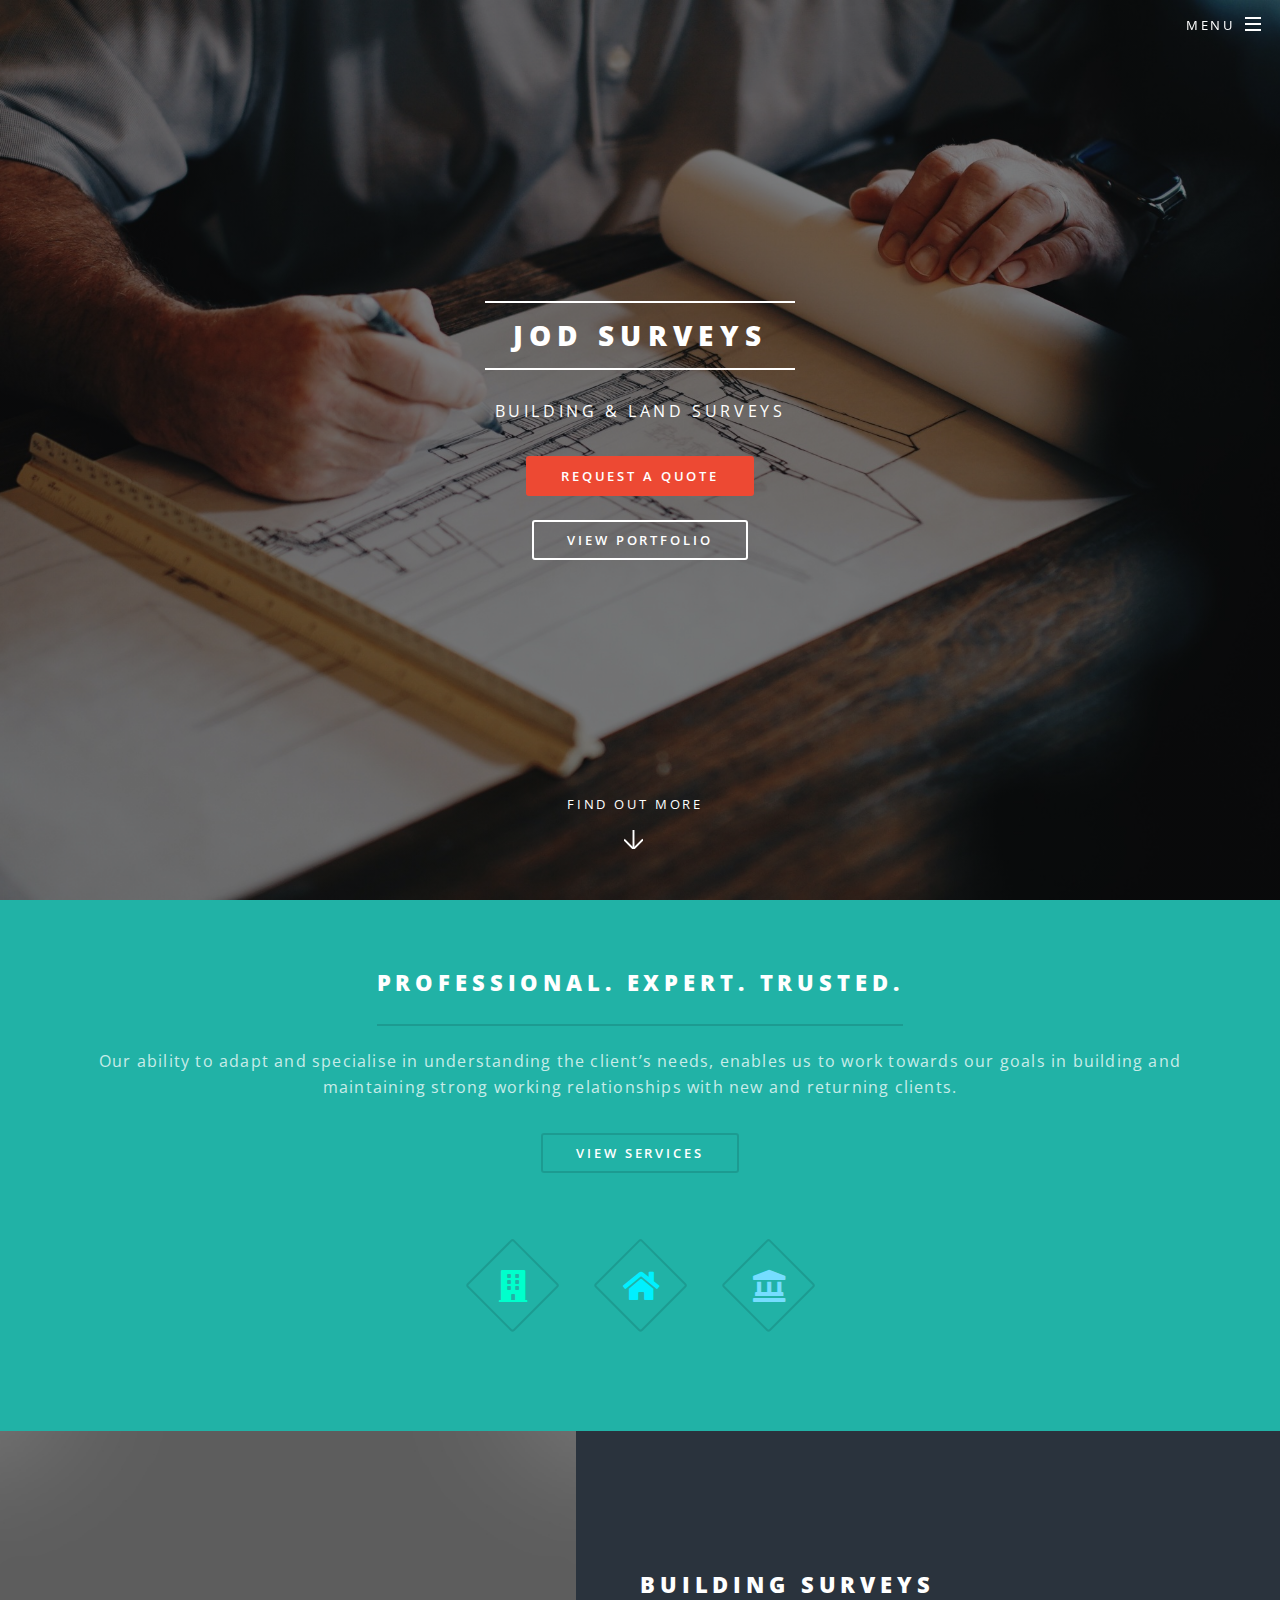
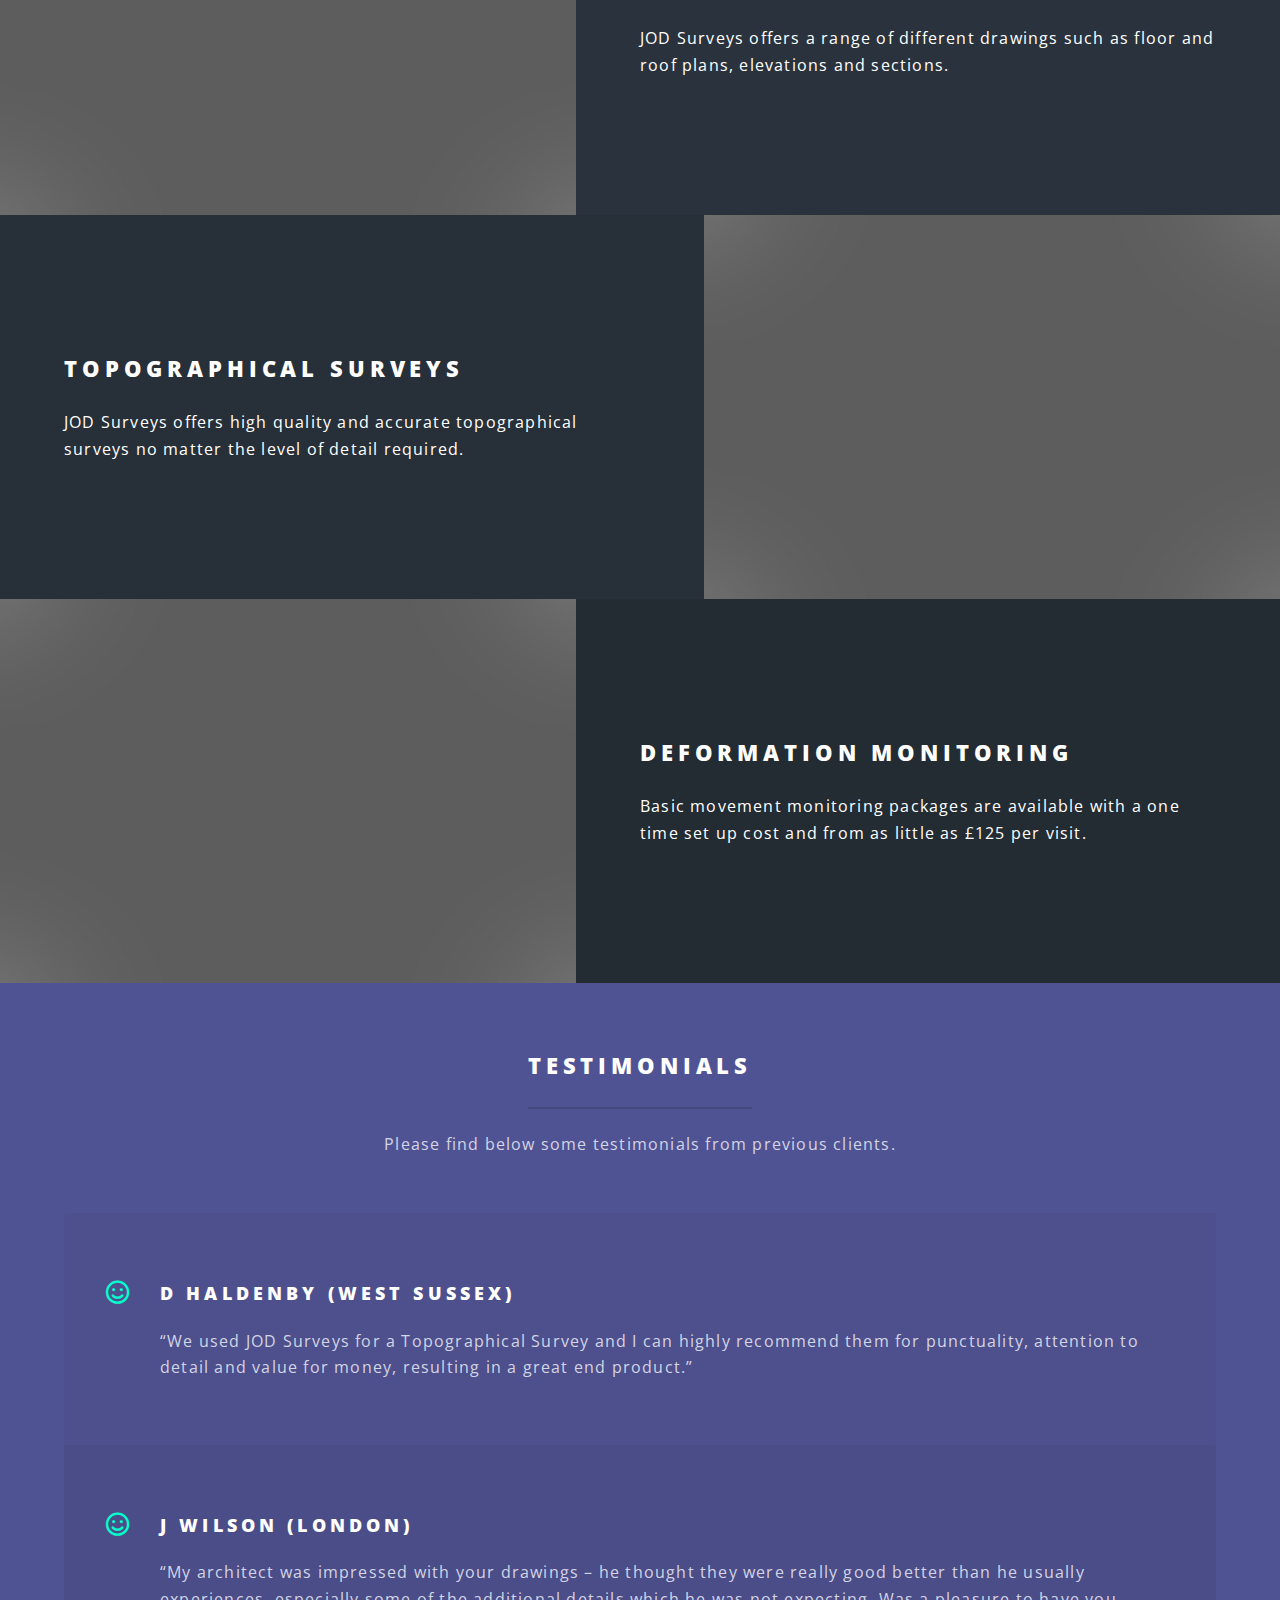
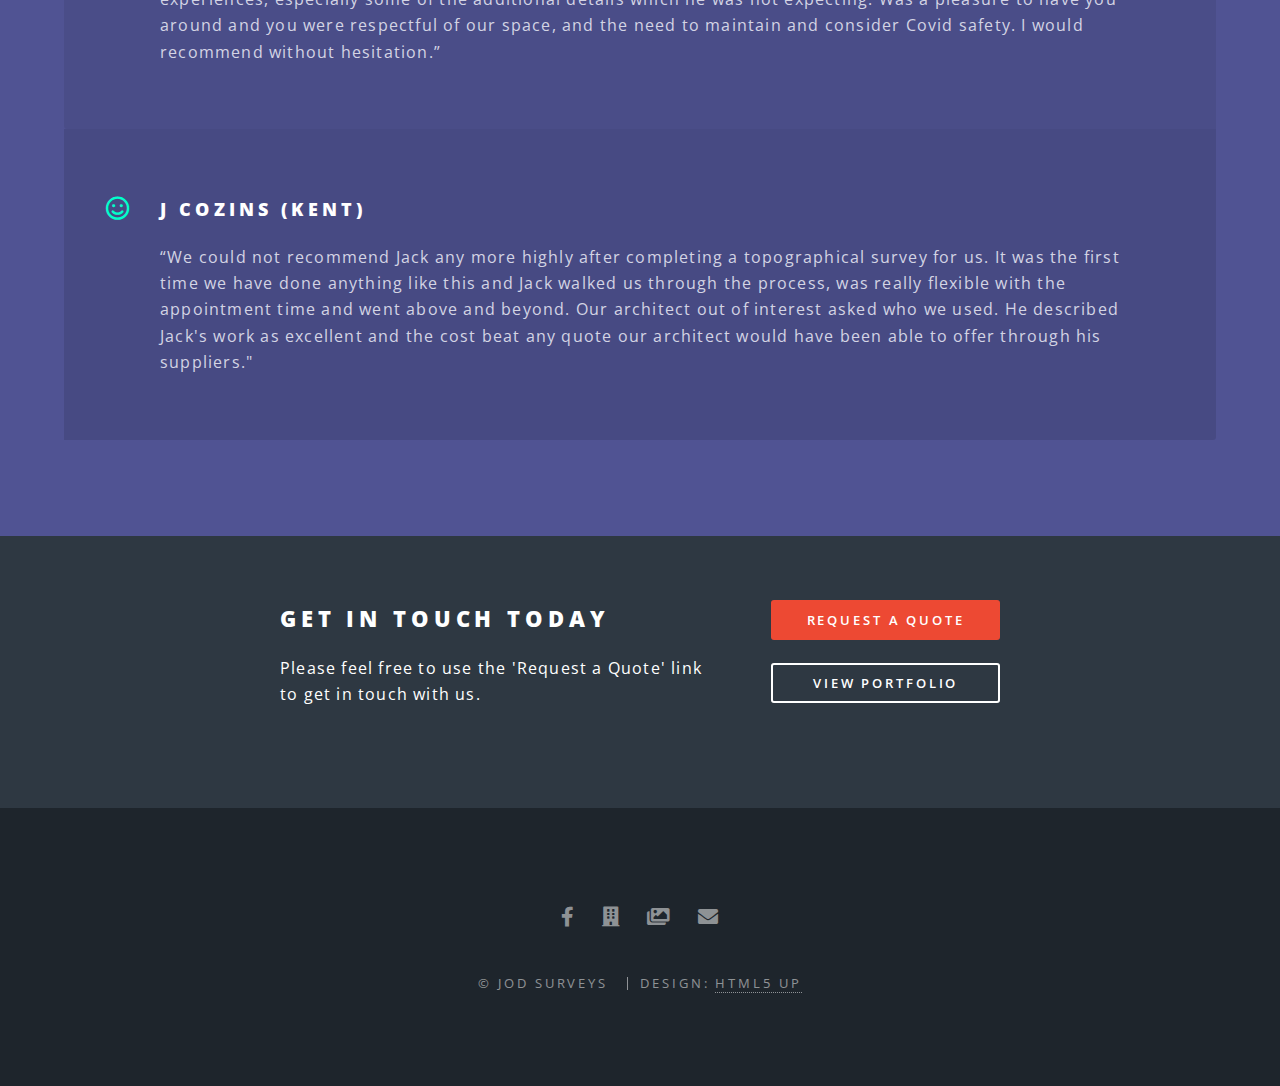
==== index.html @ 9415438f "Initial template changes." ====
<!DOCTYPE html>
<!--
	Spectral by HTML5 UP
	html5up.net | @ajlkn
	Free for personal and commercial use under the CCA 3.0 license (html5up.net/license)
-->
<html>
  <head>
    <title>JOD Surveys - Building &amp; Land Surveys</title>
    <meta charset="utf-8" />
    <meta
      name="viewport"
      content="width=device-width, initial-scale=1, user-scalable=no"
    />
    <link rel="stylesheet" href="assets/css/main.css" />
    <link rel="apple-touch-icon" sizes="180x180" href="apple-touch-icon.png" />
    <link rel="icon" type="image/png" sizes="32x32" href="favicon-32x32.png" />
    <link rel="icon" type="image/png" sizes="16x16" href="favicon-16x16.png" />
    <link rel="icon" type="image/x-icon" href="favicon.ico" />
    <link rel="manifest" href="site.webmanifest" />
    <noscript
      ><link rel="stylesheet" href="assets/css/noscript.css"
    /></noscript>
  </head>
  <body class="landing is-preload">
    <!-- Page Wrapper -->
    <div id="page-wrapper">
      <!-- Header -->
      <header id="header" class="alt">
        <h1><a href="./">JOD Surveys</a></h1>
        <nav id="nav">
          <ul>
            <li class="special">
              <a href="#menu" class="menuToggle"><span>Menu</span></a>
              <div id="menu">
                <ul>
                  <li><a href="./">Home</a></li>
                  <li><a href="services.html">Services</a></li>
                  <li><a href="portfolio.html">Portfolio</a></li>
                  <li><a href="contact.html">Request a Quote</a></li>
                </ul>
              </div>
            </li>
          </ul>
        </nav>
      </header>

      <!-- Banner -->
      <section id="banner">
        <div class="inner">
          <h2>JOD Surveys</h2>
          <p>Building &amp; Land Surveys</p>
          <ul class="actions stacked">
            <li>
              <a href="contact.html" class="button primary">Request a Quote</a>
            </li>
            <li>
              <a href="portfolio.html" class="button">View Portfolio</a>
            </li>
          </ul>
        </div>
        <a href="#one" class="more scrolly">Find Out More</a>
      </section>

      <!-- One -->
      <section id="one" class="wrapper style1 special">
        <div class="inner">
          <header class="major">
            <h2>Professional. Expert. Trusted.</h2>
            <p>
              Our ability to adapt and specialise in understanding the client’s
              needs, enables us to work towards our goals in building and
              maintaining strong working relationships with new and returning
              clients.
            </p>
            <ul class="actions special">
              <li>
                <a href="services.html" class="button fit">View Services</a>
              </li>
            </ul>
          </header>
          <ul class="icons major">
            <li>
              <span class="icon solid fa-building major style1"
                ><span class="label"></span
              ></span>
            </li>
            <li>
              <span class="icon solid fa-home major style2"
                ><span class="label"></span
              ></span>
            </li>
            <li>
              <span class="icon solid fa-landmark major style3"
                ><span class="label"></span
              ></span>
            </li>
          </ul>
        </div>
      </section>

      <!-- Two -->
      <section id="two" class="wrapper alt style2">
        <section class="spotlight">
          <div class="image">
            <img src="images/building.jpg" alt="Building Surveys" />
          </div>
          <div class="content">
            <h2>Building Surveys</h2>
            <p>
              JOD Surveys offers a range of different drawings such as floor and
              roof plans, elevations and sections.
            </p>
          </div>
        </section>
        <section class="spotlight">
          <div class="image">
            <img src="images/topographical.jpg" alt="Topographical Surveys" />
          </div>
          <div class="content">
            <h2>Topographical Surveys</h2>
            <p>
              JOD Surveys offers high quality and accurate topographical surveys
              no matter the level of detail required.
            </p>
          </div>
        </section>
        <section class="spotlight">
          <div class="image">
            <img src="images/deformation.jpg" alt="Deformation Monitoring" />
          </div>
          <div class="content">
            <h2>Deformation Monitoring</h2>
            <p>
              Basic movement monitoring packages are available with a one time
              set up cost and from as little as £125 per visit.
            </p>
          </div>
        </section>
      </section>

      <!-- Three -->
      <section id="three" class="wrapper style3 special">
        <div class="inner">
          <header class="major">
            <h2>Testimonials</h2>
            <p>Please find below some testimonials from previous clients.</p>
          </header>
          <ul class="features">
            <li class="icon fa-smile">
              <h3>D Haldenby (West Sussex)</h3>
              <p>
                “We used JOD Surveys for a Topographical Survey and I can highly
                recommend them for punctuality, attention to detail and value
                for money, resulting in a great end product.”
              </p>
            </li>
            <li class="icon fa-smile">
              <h3>J Wilson (London)</h3>
              <p>
                “My architect was impressed with your drawings – he thought they
                were really good better than he usually experiences, especially
                some of the additional details which he was not expecting. Was a
                pleasure to have you around and you were respectful of our
                space, and the need to maintain and consider Covid safety. I
                would recommend without hesitation.”
              </p>
            </li>
            <li class="icon fa-smile">
              <h3>J Cozins (Kent)</h3>
              <p>
                “We could not recommend Jack any more highly after completing a
                topographical survey for us. It was the first time we have done
                anything like this and Jack walked us through the process, was
                really flexible with the appointment time and went above and
                beyond. Our architect out of interest asked who we used. He
                described Jack's work as excellent and the cost beat any quote
                our architect would have been able to offer through his
                suppliers."
              </p>
            </li>
          </ul>
        </div>
      </section>

      <!-- CTA -->
      <section id="cta" class="wrapper style4">
        <div class="inner">
          <header>
            <h2>Get in Touch Today</h2>
            <p>
              Please feel free to use the 'Request a Quote' link to get in touch
              with us.
            </p>
          </header>
          <ul class="actions stacked">
            <li>
              <a href="contact.html" class="button fit primary"
                >Request a Quote</a
              >
            </li>
            <li>
              <a href="portfolio.html" class="button fit">View Portfolio</a>
            </li>
          </ul>
        </div>
      </section>

      <!-- Footer -->
      <footer id="footer">
        <ul class="icons">
          <li>
            <a
              href="https://www.facebook.com/jod.surveys.9"
              class="icon brands fa-facebook-f"
              ><span class="label">Facebook</span></a
            >
          </li>
          <li>
            <a href="services.html" class="icon solid fa-building"
              ><span class="label">Services</span></a
            >
          </li>
          <li>
            <a href="portfolio.html" class="icon solid fa-images"
              ><span class="label">Portfolio</span></a
            >
          </li>
          <li>
            <a href="contact.html" class="icon solid fa-envelope"
              ><span class="label">Contact</span></a
            >
          </li>
        </ul>
        <ul class="copyright">
          <li>&copy; JOD Surveys</li>
          <li>Design: <a href="http://html5up.net">HTML5 UP</a></li>
        </ul>
      </footer>
    </div>

    <!-- Scripts -->
    <script src="assets/js/jquery.min.js"></script>
    <script src="assets/js/jquery.scrollex.min.js"></script>
    <script src="assets/js/jquery.scrolly.min.js"></script>
    <script src="assets/js/browser.min.js"></script>
    <script src="assets/js/breakpoints.min.js"></script>
    <script src="assets/js/util.js"></script>
    <script src="assets/js/main.js"></script>
  </body>
</html>
---- assets/css/main.css ----
@import url(fontawesome-all.min.css);
@import url("https://fonts.googleapis.com/css?family=Open+Sans:400,400italic,600,600italic,800,800italic");

/*
	Spectral by HTML5 UP
	html5up.net | @ajlkn
	Free for personal and commercial use under the CCA 3.0 license (html5up.net/license)
*/

html,
body,
div,
span,
applet,
object,
iframe,
h1,
h2,
h3,
h4,
h5,
h6,
p,
blockquote,
pre,
a,
abbr,
acronym,
address,
big,
cite,
code,
del,
dfn,
em,
img,
ins,
kbd,
q,
s,
samp,
small,
strike,
strong,
sub,
sup,
tt,
var,
b,
u,
i,
center,
dl,
dt,
dd,
ol,
ul,
li,
fieldset,
form,
label,
legend,
table,
caption,
tbody,
tfoot,
thead,
tr,
th,
td,
article,
aside,
canvas,
details,
embed,
figure,
figcaption,
footer,
header,
hgroup,
menu,
nav,
output,
ruby,
section,
summary,
time,
mark,
audio,
video {
  margin: 0;
  padding: 0;
  border: 0;
  font-size: 100%;
  font: inherit;
  vertical-align: baseline;
}

article,
aside,
details,
figcaption,
figure,
footer,
header,
hgroup,
menu,
nav,
section {
  display: block;
}

body {
  line-height: 1;
}

ol,
ul {
  list-style: none;
}

blockquote,
q {
  quotes: none;
}

blockquote:before,
blockquote:after,
q:before,
q:after {
  content: "";
  content: none;
}

table {
  border-collapse: collapse;
  border-spacing: 0;
}

body {
  -webkit-text-size-adjust: none;
}

mark {
  background-color: transparent;
  color: inherit;
}

input::-moz-focus-inner {
  border: 0;
  padding: 0;
}

input,
select,
textarea {
  -moz-appearance: none;
  -webkit-appearance: none;
  -ms-appearance: none;
  appearance: none;
}

/* Basic */

@-ms-viewport {
  width: device-width;
}

html {
  box-sizing: border-box;
}

*,
*:before,
*:after {
  box-sizing: inherit;
}

body {
  background: #2e3842;
}

body.is-preload *,
body.is-preload *:before,
body.is-preload *:after {
  -moz-animation: none !important;
  -webkit-animation: none !important;
  -ms-animation: none !important;
  animation: none !important;
  -moz-transition: none !important;
  -webkit-transition: none !important;
  -ms-transition: none !important;
  transition: none !important;
}

body,
input,
select,
textarea {
  color: #fff;
  font-family: "Open Sans", Helvetica, sans-serif;
  font-size: 15pt;
  font-weight: 400;
  letter-spacing: 0.075em;
  line-height: 1.65em;
}

@media screen and (max-width: 1680px) {
  body,
  input,
  select,
  textarea {
    font-size: 13pt;
  }
}

@media screen and (max-width: 1280px) {
  body,
  input,
  select,
  textarea {
    font-size: 12pt;
  }
}

@media screen and (max-width: 736px) {
  body,
  input,
  select,
  textarea {
    font-size: 11pt;
    letter-spacing: 0.0375em;
  }
}

a {
  -moz-transition: color 0.2s ease, border-bottom-color 0.2s ease;
  -webkit-transition: color 0.2s ease, border-bottom-color 0.2s ease;
  -ms-transition: color 0.2s ease, border-bottom-color 0.2s ease;
  transition: color 0.2s ease, border-bottom-color 0.2s ease;
  border-bottom: dotted 1px;
  color: inherit;
  text-decoration: none;
}

a:hover {
  border-bottom-color: transparent;
}

strong,
b {
  color: #fff;
  font-weight: 600;
}

em,
i {
  font-style: italic;
}

p {
  margin: 0 0 2em 0;
}

h1,
h2,
h3,
h4,
h5,
h6 {
  color: #fff;
  font-weight: 800;
  letter-spacing: 0.225em;
  line-height: 1em;
  margin: 0 0 1em 0;
  text-transform: uppercase;
}

h1 a,
h2 a,
h3 a,
h4 a,
h5 a,
h6 a {
  color: inherit;
  text-decoration: none;
}

h2 {
  font-size: 1.35em;
  line-height: 1.75em;
}

@media screen and (max-width: 736px) {
  h2 {
    font-size: 1.1em;
    line-height: 1.65em;
  }
}

h3 {
  font-size: 1.15em;
  line-height: 1.75em;
}

@media screen and (max-width: 736px) {
  h3 {
    font-size: 1em;
    line-height: 1.65em;
  }
}

h4 {
  font-size: 1em;
  line-height: 1.5em;
}

h5 {
  font-size: 0.8em;
  line-height: 1.5em;
}

h6 {
  font-size: 0.7em;
  line-height: 1.5em;
}

sub {
  font-size: 0.8em;
  position: relative;
  top: 0.5em;
}

sup {
  font-size: 0.8em;
  position: relative;
  top: -0.5em;
}

hr {
  border: 0;
  border-bottom: solid 2px #fff;
  margin: 3em 0;
}

hr.major {
  margin: 4.5em 0;
}

blockquote {
  border-left: solid 4px #fff;
  font-style: italic;
  margin: 0 0 2em 0;
  padding: 0.5em 0 0.5em 2em;
}

code {
  background: rgba(144, 144, 144, 0.25);
  border-radius: 3px;
  font-family: "Courier New", monospace;
  font-size: 0.9em;
  letter-spacing: 0;
  margin: 0 0.25em;
  padding: 0.25em 0.65em;
}

pre {
  -webkit-overflow-scrolling: touch;
  font-family: "Courier New", monospace;
  font-size: 0.9em;
  margin: 0 0 2em 0;
}

pre code {
  display: block;
  line-height: 1.75em;
  padding: 1em 1.5em;
  overflow-x: auto;
}

.align-left {
  text-align: left;
}

.align-center {
  text-align: center;
}

.align-right {
  text-align: right;
}

.margin-left {
  margin-left: 1rem;
}

/* Row */

.row {
  display: flex;
  flex-wrap: wrap;
  box-sizing: border-box;
  align-items: stretch;
}

.row > * {
  box-sizing: border-box;
}

.row.gtr-uniform > * > :last-child {
  margin-bottom: 0;
}

.row.aln-left {
  justify-content: flex-start;
}

.row.aln-center {
  justify-content: center;
}

.row.aln-right {
  justify-content: flex-end;
}

.row.aln-top {
  align-items: flex-start;
}

.row.aln-middle {
  align-items: center;
}

.row.aln-bottom {
  align-items: flex-end;
}

.row > .imp {
  order: -1;
}

.row > .col-1 {
  width: 8.33333%;
}

.row > .off-1 {
  margin-left: 8.33333%;
}

.row > .col-2 {
  width: 16.66667%;
}

.row > .off-2 {
  margin-left: 16.66667%;
}

.row > .col-3 {
  width: 25%;
}

.row > .off-3 {
  margin-left: 25%;
}

.row > .col-4 {
  width: 33.33333%;
}

.row > .off-4 {
  margin-left: 33.33333%;
}

.row > .col-5 {
  width: 41.66667%;
}

.row > .off-5 {
  margin-left: 41.66667%;
}

.row > .col-6 {
  width: 50%;
}

.row > .off-6 {
  margin-left: 50%;
}

.row > .col-7 {
  width: 58.33333%;
}

.row > .off-7 {
  margin-left: 58.33333%;
}

.row > .col-8 {
  width: 66.66667%;
}

.row > .off-8 {
  margin-left: 66.66667%;
}

.row > .col-9 {
  width: 75%;
}

.row > .off-9 {
  margin-left: 75%;
}

.row > .col-10 {
  width: 83.33333%;
}

.row > .off-10 {
  margin-left: 83.33333%;
}

.row > .col-11 {
  width: 91.66667%;
}

.row > .off-11 {
  margin-left: 91.66667%;
}

.row > .col-12 {
  width: 100%;
}

.row > .off-12 {
  margin-left: 100%;
}

.row.gtr-0 {
  margin-top: 0;
  margin-left: 0em;
}

.row.gtr-0 > * {
  padding: 0 0 0 0em;
}

.row.gtr-0.gtr-uniform {
  margin-top: 0em;
}

.row.gtr-0.gtr-uniform > * {
  padding-top: 0em;
}

.row.gtr-25 {
  margin-top: 0;
  margin-left: -0.375em;
}

.row.gtr-25 > * {
  padding: 0 0 0 0.375em;
}

.row.gtr-25.gtr-uniform {
  margin-top: -0.375em;
}

.row.gtr-25.gtr-uniform > * {
  padding-top: 0.375em;
}

.row.gtr-50 {
  margin-top: 0;
  margin-left: -0.75em;
}

.row.gtr-50 > * {
  padding: 0 0 0 0.75em;
}

.row.gtr-50.gtr-uniform {
  margin-top: -0.75em;
}

.row.gtr-50.gtr-uniform > * {
  padding-top: 0.75em;
}

.row {
  margin-top: 0;
  margin-left: -1.5em;
}

.row > * {
  padding: 0 0 0 1.5em;
}

.row.gtr-uniform {
  margin-top: -1.5em;
}

.row.gtr-uniform > * {
  padding-top: 1.5em;
}

.row.gtr-150 {
  margin-top: 0;
  margin-left: -2.25em;
}

.row.gtr-150 > * {
  padding: 0 0 0 2.25em;
}

.row.gtr-150.gtr-uniform {
  margin-top: -2.25em;
}

.row.gtr-150.gtr-uniform > * {
  padding-top: 2.25em;
}

.row.gtr-200 {
  margin-top: 0;
  margin-left: -3em;
}

.row.gtr-200 > * {
  padding: 0 0 0 3em;
}

.row.gtr-200.gtr-uniform {
  margin-top: -3em;
}

.row.gtr-200.gtr-uniform > * {
  padding-top: 3em;
}

@media screen and (max-width: 1680px) {
  .row {
    display: flex;
    flex-wrap: wrap;
    box-sizing: border-box;
    align-items: stretch;
  }

  .row > * {
    box-sizing: border-box;
  }

  .row.gtr-uniform > * > :last-child {
    margin-bottom: 0;
  }

  .row.aln-left {
    justify-content: flex-start;
  }

  .row.aln-center {
    justify-content: center;
  }

  .row.aln-right {
    justify-content: flex-end;
  }

  .row.aln-top {
    align-items: flex-start;
  }

  .row.aln-middle {
    align-items: center;
  }

  .row.aln-bottom {
    align-items: flex-end;
  }

  .row > .imp-xlarge {
    order: -1;
  }

  .row > .col-1-xlarge {
    width: 8.33333%;
  }

  .row > .off-1-xlarge {
    margin-left: 8.33333%;
  }

  .row > .col-2-xlarge {
    width: 16.66667%;
  }

  .row > .off-2-xlarge {
    margin-left: 16.66667%;
  }

  .row > .col-3-xlarge {
    width: 25%;
  }

  .row > .off-3-xlarge {
    margin-left: 25%;
  }

  .row > .col-4-xlarge {
    width: 33.33333%;
  }

  .row > .off-4-xlarge {
    margin-left: 33.33333%;
  }

  .row > .col-5-xlarge {
    width: 41.66667%;
  }

  .row > .off-5-xlarge {
    margin-left: 41.66667%;
  }

  .row > .col-6-xlarge {
    width: 50%;
  }

  .row > .off-6-xlarge {
    margin-left: 50%;
  }

  .row > .col-7-xlarge {
    width: 58.33333%;
  }

  .row > .off-7-xlarge {
    margin-left: 58.33333%;
  }

  .row > .col-8-xlarge {
    width: 66.66667%;
  }

  .row > .off-8-xlarge {
    margin-left: 66.66667%;
  }

  .row > .col-9-xlarge {
    width: 75%;
  }

  .row > .off-9-xlarge {
    margin-left: 75%;
  }

  .row > .col-10-xlarge {
    width: 83.33333%;
  }

  .row > .off-10-xlarge {
    margin-left: 83.33333%;
  }

  .row > .col-11-xlarge {
    width: 91.66667%;
  }

  .row > .off-11-xlarge {
    margin-left: 91.66667%;
  }

  .row > .col-12-xlarge {
    width: 100%;
  }

  .row > .off-12-xlarge {
    margin-left: 100%;
  }

  .row.gtr-0 {
    margin-top: 0;
    margin-left: 0em;
  }

  .row.gtr-0 > * {
    padding: 0 0 0 0em;
  }

  .row.gtr-0.gtr-uniform {
    margin-top: 0em;
  }

  .row.gtr-0.gtr-uniform > * {
    padding-top: 0em;
  }

  .row.gtr-25 {
    margin-top: 0;
    margin-left: -0.375em;
  }

  .row.gtr-25 > * {
    padding: 0 0 0 0.375em;
  }

  .row.gtr-25.gtr-uniform {
    margin-top: -0.375em;
  }

  .row.gtr-25.gtr-uniform > * {
    padding-top: 0.375em;
  }

  .row.gtr-50 {
    margin-top: 0;
    margin-left: -0.75em;
  }

  .row.gtr-50 > * {
    padding: 0 0 0 0.75em;
  }

  .row.gtr-50.gtr-uniform {
    margin-top: -0.75em;
  }

  .row.gtr-50.gtr-uniform > * {
    padding-top: 0.75em;
  }

  .row {
    margin-top: 0;
    margin-left: -1.5em;
  }

  .row > * {
    padding: 0 0 0 1.5em;
  }

  .row.gtr-uniform {
    margin-top: -1.5em;
  }

  .row.gtr-uniform > * {
    padding-top: 1.5em;
  }

  .row.gtr-150 {
    margin-top: 0;
    margin-left: -2.25em;
  }

  .row.gtr-150 > * {
    padding: 0 0 0 2.25em;
  }

  .row.gtr-150.gtr-uniform {
    margin-top: -2.25em;
  }

  .row.gtr-150.gtr-uniform > * {
    padding-top: 2.25em;
  }

  .row.gtr-200 {
    margin-top: 0;
    margin-left: -3em;
  }

  .row.gtr-200 > * {
    padding: 0 0 0 3em;
  }

  .row.gtr-200.gtr-uniform {
    margin-top: -3em;
  }

  .row.gtr-200.gtr-uniform > * {
    padding-top: 3em;
  }
}

@media screen and (max-width: 1280px) {
  .row {
    display: flex;
    flex-wrap: wrap;
    box-sizing: border-box;
    align-items: stretch;
  }

  .row > * {
    box-sizing: border-box;
  }

  .row.gtr-uniform > * > :last-child {
    margin-bottom: 0;
  }

  .row.aln-left {
    justify-content: flex-start;
  }

  .row.aln-center {
    justify-content: center;
  }

  .row.aln-right {
    justify-content: flex-end;
  }

  .row.aln-top {
    align-items: flex-start;
  }

  .row.aln-middle {
    align-items: center;
  }

  .row.aln-bottom {
    align-items: flex-end;
  }

  .row > .imp-large {
    order: -1;
  }

  .row > .col-1-large {
    width: 8.33333%;
  }

  .row > .off-1-large {
    margin-left: 8.33333%;
  }

  .row > .col-2-large {
    width: 16.66667%;
  }

  .row > .off-2-large {
    margin-left: 16.66667%;
  }

  .row > .col-3-large {
    width: 25%;
  }

  .row > .off-3-large {
    margin-left: 25%;
  }

  .row > .col-4-large {
    width: 33.33333%;
  }

  .row > .off-4-large {
    margin-left: 33.33333%;
  }

  .row > .col-5-large {
    width: 41.66667%;
  }

  .row > .off-5-large {
    margin-left: 41.66667%;
  }

  .row > .col-6-large {
    width: 50%;
  }

  .row > .off-6-large {
    margin-left: 50%;
  }

  .row > .col-7-large {
    width: 58.33333%;
  }

  .row > .off-7-large {
    margin-left: 58.33333%;
  }

  .row > .col-8-large {
    width: 66.66667%;
  }

  .row > .off-8-large {
    margin-left: 66.66667%;
  }

  .row > .col-9-large {
    width: 75%;
  }

  .row > .off-9-large {
    margin-left: 75%;
  }

  .row > .col-10-large {
    width: 83.33333%;
  }

  .row > .off-10-large {
    margin-left: 83.33333%;
  }

  .row > .col-11-large {
    width: 91.66667%;
  }

  .row > .off-11-large {
    margin-left: 91.66667%;
  }

  .row > .col-12-large {
    width: 100%;
  }

  .row > .off-12-large {
    margin-left: 100%;
  }

  .row.gtr-0 {
    margin-top: 0;
    margin-left: 0em;
  }

  .row.gtr-0 > * {
    padding: 0 0 0 0em;
  }

  .row.gtr-0.gtr-uniform {
    margin-top: 0em;
  }

  .row.gtr-0.gtr-uniform > * {
    padding-top: 0em;
  }

  .row.gtr-25 {
    margin-top: 0;
    margin-left: -0.375em;
  }

  .row.gtr-25 > * {
    padding: 0 0 0 0.375em;
  }

  .row.gtr-25.gtr-uniform {
    margin-top: -0.375em;
  }

  .row.gtr-25.gtr-uniform > * {
    padding-top: 0.375em;
  }

  .row.gtr-50 {
    margin-top: 0;
    margin-left: -0.75em;
  }

  .row.gtr-50 > * {
    padding: 0 0 0 0.75em;
  }

  .row.gtr-50.gtr-uniform {
    margin-top: -0.75em;
  }

  .row.gtr-50.gtr-uniform > * {
    padding-top: 0.75em;
  }

  .row {
    margin-top: 0;
    margin-left: -1.5em;
  }

  .row > * {
    padding: 0 0 0 1.5em;
  }

  .row.gtr-uniform {
    margin-top: -1.5em;
  }

  .row.gtr-uniform > * {
    padding-top: 1.5em;
  }

  .row.gtr-150 {
    margin-top: 0;
    margin-left: -2.25em;
  }

  .row.gtr-150 > * {
    padding: 0 0 0 2.25em;
  }

  .row.gtr-150.gtr-uniform {
    margin-top: -2.25em;
  }

  .row.gtr-150.gtr-uniform > * {
    padding-top: 2.25em;
  }

  .row.gtr-200 {
    margin-top: 0;
    margin-left: -3em;
  }

  .row.gtr-200 > * {
    padding: 0 0 0 3em;
  }

  .row.gtr-200.gtr-uniform {
    margin-top: -3em;
  }

  .row.gtr-200.gtr-uniform > * {
    padding-top: 3em;
  }
}

@media screen and (max-width: 980px) {
  .row {
    display: flex;
    flex-wrap: wrap;
    box-sizing: border-box;
    align-items: stretch;
  }

  .row > * {
    box-sizing: border-box;
  }

  .row.gtr-uniform > * > :last-child {
    margin-bottom: 0;
  }

  .row.aln-left {
    justify-content: flex-start;
  }

  .row.aln-center {
    justify-content: center;
  }

  .row.aln-right {
    justify-content: flex-end;
  }

  .row.aln-top {
    align-items: flex-start;
  }

  .row.aln-middle {
    align-items: center;
  }

  .row.aln-bottom {
    align-items: flex-end;
  }

  .row > .imp-medium {
    order: -1;
  }

  .row > .col-1-medium {
    width: 8.33333%;
  }

  .row > .off-1-medium {
    margin-left: 8.33333%;
  }

  .row > .col-2-medium {
    width: 16.66667%;
  }

  .row > .off-2-medium {
    margin-left: 16.66667%;
  }

  .row > .col-3-medium {
    width: 25%;
  }

  .row > .off-3-medium {
    margin-left: 25%;
  }

  .row > .col-4-medium {
    width: 33.33333%;
  }

  .row > .off-4-medium {
    margin-left: 33.33333%;
  }

  .row > .col-5-medium {
    width: 41.66667%;
  }

  .row > .off-5-medium {
    margin-left: 41.66667%;
  }

  .row > .col-6-medium {
    width: 50%;
  }

  .row > .off-6-medium {
    margin-left: 50%;
  }

  .row > .col-7-medium {
    width: 58.33333%;
  }

  .row > .off-7-medium {
    margin-left: 58.33333%;
  }

  .row > .col-8-medium {
    width: 66.66667%;
  }

  .row > .off-8-medium {
    margin-left: 66.66667%;
  }

  .row > .col-9-medium {
    width: 75%;
  }

  .row > .off-9-medium {
    margin-left: 75%;
  }

  .row > .col-10-medium {
    width: 83.33333%;
  }

  .row > .off-10-medium {
    margin-left: 83.33333%;
  }

  .row > .col-11-medium {
    width: 91.66667%;
  }

  .row > .off-11-medium {
    margin-left: 91.66667%;
  }

  .row > .col-12-medium {
    width: 100%;
  }

  .row > .off-12-medium {
    margin-left: 100%;
  }

  .row.gtr-0 {
    margin-top: 0;
    margin-left: 0em;
  }

  .row.gtr-0 > * {
    padding: 0 0 0 0em;
  }

  .row.gtr-0.gtr-uniform {
    margin-top: 0em;
  }

  .row.gtr-0.gtr-uniform > * {
    padding-top: 0em;
  }

  .row.gtr-25 {
    margin-top: 0;
    margin-left: -0.375em;
  }

  .row.gtr-25 > * {
    padding: 0 0 0 0.375em;
  }

  .row.gtr-25.gtr-uniform {
    margin-top: -0.375em;
  }

  .row.gtr-25.gtr-uniform > * {
    padding-top: 0.375em;
  }

  .row.gtr-50 {
    margin-top: 0;
    margin-left: -0.75em;
  }

  .row.gtr-50 > * {
    padding: 0 0 0 0.75em;
  }

  .row.gtr-50.gtr-uniform {
    margin-top: -0.75em;
  }

  .row.gtr-50.gtr-uniform > * {
    padding-top: 0.75em;
  }

  .row {
    margin-top: 0;
    margin-left: -1.5em;
  }

  .row > * {
    padding: 0 0 0 1.5em;
  }

  .row.gtr-uniform {
    margin-top: -1.5em;
  }

  .row.gtr-uniform > * {
    padding-top: 1.5em;
  }

  .row.gtr-150 {
    margin-top: 0;
    margin-left: -2.25em;
  }

  .row.gtr-150 > * {
    padding: 0 0 0 2.25em;
  }

  .row.gtr-150.gtr-uniform {
    margin-top: -2.25em;
  }

  .row.gtr-150.gtr-uniform > * {
    padding-top: 2.25em;
  }

  .row.gtr-200 {
    margin-top: 0;
    margin-left: -3em;
  }

  .row.gtr-200 > * {
    padding: 0 0 0 3em;
  }

  .row.gtr-200.gtr-uniform {
    margin-top: -3em;
  }

  .row.gtr-200.gtr-uniform > * {
    padding-top: 3em;
  }
}

@media screen and (max-width: 736px) {
  .row {
    display: flex;
    flex-wrap: wrap;
    box-sizing: border-box;
    align-items: stretch;
  }

  .row > * {
    box-sizing: border-box;
  }

  .row.gtr-uniform > * > :last-child {
    margin-bottom: 0;
  }

  .row.aln-left {
    justify-content: flex-start;
  }

  .row.aln-center {
    justify-content: center;
  }

  .row.aln-right {
    justify-content: flex-end;
  }

  .row.aln-top {
    align-items: flex-start;
  }

  .row.aln-middle {
    align-items: center;
  }

  .row.aln-bottom {
    align-items: flex-end;
  }

  .row > .imp-small {
    order: -1;
  }

  .row > .col-1-small {
    width: 8.33333%;
  }

  .row > .off-1-small {
    margin-left: 8.33333%;
  }

  .row > .col-2-small {
    width: 16.66667%;
  }

  .row > .off-2-small {
    margin-left: 16.66667%;
  }

  .row > .col-3-small {
    width: 25%;
  }

  .row > .off-3-small {
    margin-left: 25%;
  }

  .row > .col-4-small {
    width: 33.33333%;
  }

  .row > .off-4-small {
    margin-left: 33.33333%;
  }

  .row > .col-5-small {
    width: 41.66667%;
  }

  .row > .off-5-small {
    margin-left: 41.66667%;
  }

  .row > .col-6-small {
    width: 50%;
  }

  .row > .off-6-small {
    margin-left: 50%;
  }

  .row > .col-7-small {
    width: 58.33333%;
  }

  .row > .off-7-small {
    margin-left: 58.33333%;
  }

  .row > .col-8-small {
    width: 66.66667%;
  }

  .row > .off-8-small {
    margin-left: 66.66667%;
  }

  .row > .col-9-small {
    width: 75%;
  }

  .row > .off-9-small {
    margin-left: 75%;
  }

  .row > .col-10-small {
    width: 83.33333%;
  }

  .row > .off-10-small {
    margin-left: 83.33333%;
  }

  .row > .col-11-small {
    width: 91.66667%;
  }

  .row > .off-11-small {
    margin-left: 91.66667%;
  }

  .row > .col-12-small {
    width: 100%;
  }

  .row > .off-12-small {
    margin-left: 100%;
  }

  .row.gtr-0 {
    margin-top: 0;
    margin-left: 0em;
  }

  .row.gtr-0 > * {
    padding: 0 0 0 0em;
  }

  .row.gtr-0.gtr-uniform {
    margin-top: 0em;
  }

  .row.gtr-0.gtr-uniform > * {
    padding-top: 0em;
  }

  .row.gtr-25 {
    margin-top: 0;
    margin-left: -0.375em;
  }

  .row.gtr-25 > * {
    padding: 0 0 0 0.375em;
  }

  .row.gtr-25.gtr-uniform {
    margin-top: -0.375em;
  }

  .row.gtr-25.gtr-uniform > * {
    padding-top: 0.375em;
  }

  .row.gtr-50 {
    margin-top: 0;
    margin-left: -0.75em;
  }

  .row.gtr-50 > * {
    padding: 0 0 0 0.75em;
  }

  .row.gtr-50.gtr-uniform {
    margin-top: -0.75em;
  }

  .row.gtr-50.gtr-uniform > * {
    padding-top: 0.75em;
  }

  .row {
    margin-top: 0;
    margin-left: -1.5em;
  }

  .row > * {
    padding: 0 0 0 1.5em;
  }

  .row.gtr-uniform {
    margin-top: -1.5em;
  }

  .row.gtr-uniform > * {
    padding-top: 1.5em;
  }

  .row.gtr-150 {
    margin-top: 0;
    margin-left: -2.25em;
  }

  .row.gtr-150 > * {
    padding: 0 0 0 2.25em;
  }

  .row.gtr-150.gtr-uniform {
    margin-top: -2.25em;
  }

  .row.gtr-150.gtr-uniform > * {
    padding-top: 2.25em;
  }

  .row.gtr-200 {
    margin-top: 0;
    margin-left: -3em;
  }

  .row.gtr-200 > * {
    padding: 0 0 0 3em;
  }

  .row.gtr-200.gtr-uniform {
    margin-top: -3em;
  }

  .row.gtr-200.gtr-uniform > * {
    padding-top: 3em;
  }
}

@media screen and (max-width: 480px) {
  .row {
    display: flex;
    flex-wrap: wrap;
    box-sizing: border-box;
    align-items: stretch;
  }

  .row > * {
    box-sizing: border-box;
  }

  .row.gtr-uniform > * > :last-child {
    margin-bottom: 0;
  }

  .row.aln-left {
    justify-content: flex-start;
  }

  .row.aln-center {
    justify-content: center;
  }

  .row.aln-right {
    justify-content: flex-end;
  }

  .row.aln-top {
    align-items: flex-start;
  }

  .row.aln-middle {
    align-items: center;
  }

  .row.aln-bottom {
    align-items: flex-end;
  }

  .row > .imp-xsmall {
    order: -1;
  }

  .row > .col-1-xsmall {
    width: 8.33333%;
  }

  .row > .off-1-xsmall {
    margin-left: 8.33333%;
  }

  .row > .col-2-xsmall {
    width: 16.66667%;
  }

  .row > .off-2-xsmall {
    margin-left: 16.66667%;
  }

  .row > .col-3-xsmall {
    width: 25%;
  }

  .row > .off-3-xsmall {
    margin-left: 25%;
  }

  .row > .col-4-xsmall {
    width: 33.33333%;
  }

  .row > .off-4-xsmall {
    margin-left: 33.33333%;
  }

  .row > .col-5-xsmall {
    width: 41.66667%;
  }

  .row > .off-5-xsmall {
    margin-left: 41.66667%;
  }

  .row > .col-6-xsmall {
    width: 50%;
  }

  .row > .off-6-xsmall {
    margin-left: 50%;
  }

  .row > .col-7-xsmall {
    width: 58.33333%;
  }

  .row > .off-7-xsmall {
    margin-left: 58.33333%;
  }

  .row > .col-8-xsmall {
    width: 66.66667%;
  }

  .row > .off-8-xsmall {
    margin-left: 66.66667%;
  }

  .row > .col-9-xsmall {
    width: 75%;
  }

  .row > .off-9-xsmall {
    margin-left: 75%;
  }

  .row > .col-10-xsmall {
    width: 83.33333%;
  }

  .row > .off-10-xsmall {
    margin-left: 83.33333%;
  }

  .row > .col-11-xsmall {
    width: 91.66667%;
  }

  .row > .off-11-xsmall {
    margin-left: 91.66667%;
  }

  .row > .col-12-xsmall {
    width: 100%;
  }

  .row > .off-12-xsmall {
    margin-left: 100%;
  }

  .row.gtr-0 {
    margin-top: 0;
    margin-left: 0em;
  }

  .row.gtr-0 > * {
    padding: 0 0 0 0em;
  }

  .row.gtr-0.gtr-uniform {
    margin-top: 0em;
  }

  .row.gtr-0.gtr-uniform > * {
    padding-top: 0em;
  }

  .row.gtr-25 {
    margin-top: 0;
    margin-left: -0.375em;
  }

  .row.gtr-25 > * {
    padding: 0 0 0 0.375em;
  }

  .row.gtr-25.gtr-uniform {
    margin-top: -0.375em;
  }

  .row.gtr-25.gtr-uniform > * {
    padding-top: 0.375em;
  }

  .row.gtr-50 {
    margin-top: 0;
    margin-left: -0.75em;
  }

  .row.gtr-50 > * {
    padding: 0 0 0 0.75em;
  }

  .row.gtr-50.gtr-uniform {
    margin-top: -0.75em;
  }

  .row.gtr-50.gtr-uniform > * {
    padding-top: 0.75em;
  }

  .row {
    margin-top: 0;
    margin-left: -1.5em;
  }

  .row > * {
    padding: 0 0 0 1.5em;
  }

  .row.gtr-uniform {
    margin-top: -1.5em;
  }

  .row.gtr-uniform > * {
    padding-top: 1.5em;
  }

  .row.gtr-150 {
    margin-top: 0;
    margin-left: -2.25em;
  }

  .row.gtr-150 > * {
    padding: 0 0 0 2.25em;
  }

  .row.gtr-150.gtr-uniform {
    margin-top: -2.25em;
  }

  .row.gtr-150.gtr-uniform > * {
    padding-top: 2.25em;
  }

  .row.gtr-200 {
    margin-top: 0;
    margin-left: -3em;
  }

  .row.gtr-200 > * {
    padding: 0 0 0 3em;
  }

  .row.gtr-200.gtr-uniform {
    margin-top: -3em;
  }

  .row.gtr-200.gtr-uniform > * {
    padding-top: 3em;
  }
}

/* Section/Article */

section.special,
article.special {
  text-align: center;
}

header p {
  color: rgba(255, 255, 255, 0.5);
  position: relative;
  top: -0.25em;
}

header h3 + p {
  font-size: 1.1em;
}

header h4 + p,
header h5 + p,
header h6 + p {
  font-size: 0.9em;
}

header.major {
  margin: 0 0 3.5em 0;
}

header.major h2,
header.major h3,
header.major h4,
header.major h5,
header.major h6 {
  border-bottom: solid 2px #fff;
  display: inline-block;
  padding-bottom: 1em;
  position: relative;
}

header.major h2:after,
header.major h3:after,
header.major h4:after,
header.major h5:after,
header.major h6:after {
  content: "";
  display: block;
  height: 1px;
}

header.major p {
  color: #fff;
  top: 0;
}

@media screen and (max-width: 736px) {
  header.major {
    margin: 0 0 2em 0;
  }
}

@media screen and (max-width: 980px) {
  header br {
    display: none;
  }
}

/* Form */

form {
  margin: 0 0 2em 0;
}

label {
  color: #fff;
  display: block;
  font-size: 0.9em;
  font-weight: 600;
  margin: 0 0 1em 0;
}

input[type="text"],
input[type="password"],
input[type="email"],
select,
textarea {
  -moz-appearance: none;
  -webkit-appearance: none;
  -ms-appearance: none;
  appearance: none;
  background-color: rgba(144, 144, 144, 0.25);
  border-radius: 3px;
  border: none;
  color: inherit;
  display: block;
  outline: 0;
  padding: 0 1em;
  text-decoration: none;
  width: 100%;
}

input[type="text"]:invalid,
input[type="password"]:invalid,
input[type="email"]:invalid,
select:invalid,
textarea:invalid {
  box-shadow: none;
}

input[type="text"]:focus,
input[type="password"]:focus,
input[type="email"]:focus,
select:focus,
textarea:focus {
  box-shadow: 0 0 0 2px #21b2a6;
}

select {
  background-size: 1.25em;
  background-repeat: no-repeat;
  background-position: calc(100% - 1em) center;
  height: 2.75em;
  padding-right: 2.75em;
  text-overflow: ellipsis;
}

select:focus::-ms-value {
  background-color: transparent;
}

select::-ms-expand {
  display: none;
}

input[type="text"],
input[type="password"],
input[type="email"],
select {
  height: 2.75em;
}

textarea {
  padding: 0.75em 1em;
}

input[type="checkbox"],
input[type="radio"] {
  -moz-appearance: none;
  -webkit-appearance: none;
  -ms-appearance: none;
  appearance: none;
  display: block;
  float: left;
  margin-right: -2em;
  opacity: 0;
  width: 1em;
  z-index: -1;
}

input[type="checkbox"] + label,
input[type="radio"] + label {
  text-decoration: none;
  color: #fff;
  cursor: pointer;
  display: inline-block;
  font-size: 1em;
  font-weight: 400;
  padding-left: 2.4em;
  padding-right: 0.75em;
  position: relative;
}

input[type="checkbox"] + label:before,
input[type="radio"] + label:before {
  -moz-osx-font-smoothing: grayscale;
  -webkit-font-smoothing: antialiased;
  display: inline-block;
  font-style: normal;
  font-variant: normal;
  text-rendering: auto;
  line-height: 1;
  text-transform: none !important;
  font-family: "Font Awesome 5 Free";
  font-weight: 900;
}

input[type="checkbox"] + label:before,
input[type="radio"] + label:before {
  background: rgba(144, 144, 144, 0.25);
  border-radius: 3px;
  content: "";
  display: inline-block;
  font-size: 0.8em;
  height: 2.0625em;
  left: 0;
  line-height: 2.0625em;
  position: absolute;
  text-align: center;
  top: 0;
  width: 2.0625em;
}

input[type="checkbox"]:checked + label:before,
input[type="radio"]:checked + label:before {
  background: #2e3842;
  color: #fff;
  content: "\f00c";
}

input[type="checkbox"]:focus + label:before,
input[type="radio"]:focus + label:before {
  box-shadow: 0 0 0 2px #21b2a6;
}

input[type="checkbox"] + label:before {
  border-radius: 3px;
}

input[type="radio"] + label:before {
  border-radius: 100%;
}

::-webkit-input-placeholder {
  color: rgba(255, 255, 255, 0.5) !important;
  opacity: 1;
}

:-moz-placeholder {
  color: rgba(255, 255, 255, 0.5) !important;
  opacity: 1;
}

::-moz-placeholder {
  color: rgba(255, 255, 255, 0.5) !important;
  opacity: 1;
}

:-ms-input-placeholder {
  color: rgba(255, 255, 255, 0.5) !important;
  opacity: 1;
}

/* Box */

.box {
  border-radius: 3px;
  border: solid 2px #fff;
  margin-bottom: 2em;
  padding: 1.5em;
}

.box > :last-child,
.box > :last-child > :last-child,
.box > :last-child > :last-child > :last-child {
  margin-bottom: 0;
}

.box.alt {
  border: 0;
  border-radius: 0;
  padding: 0;
}

/* Icon */

.icon {
  text-decoration: none;
  border-bottom: none;
  position: relative;
}

.icon:before {
  -moz-osx-font-smoothing: grayscale;
  -webkit-font-smoothing: antialiased;
  display: inline-block;
  font-style: normal;
  font-variant: normal;
  text-rendering: auto;
  line-height: 1;
  text-transform: none !important;
  font-family: "Font Awesome 5 Free";
  font-weight: 400;
}

.icon > .label {
  display: none;
}

.icon:before {
  line-height: inherit;
}

.icon.solid:before {
  font-weight: 900;
}

.icon.brands:before {
  font-family: "Font Awesome 5 Brands";
}

.icon.major {
  -moz-transform: rotate(-45deg);
  -webkit-transform: rotate(-45deg);
  -ms-transform: rotate(-45deg);
  transform: rotate(-45deg);
  border-radius: 3px;
  border: solid 2px #fff;
  display: inline-block;
  font-size: 1.35em;
  height: calc(3em + 2px);
  line-height: 3em;
  text-align: center;
  width: calc(3em + 2px);
}

.icon.major:before {
  -moz-transform: rotate(45deg);
  -webkit-transform: rotate(45deg);
  -ms-transform: rotate(45deg);
  transform: rotate(45deg);
  display: inline-block;
  font-size: 1.5em;
}

@media screen and (max-width: 736px) {
  .icon.major {
    font-size: 1em;
  }
}

.icon.style1 {
  color: #00ffcc;
}

.icon.style2 {
  color: #00f0ff;
}

.icon.style3 {
  color: #76ddff;
}

/* Image */

.image {
  border-radius: 3px;
  border: 0;
  display: inline-block;
  position: relative;
}

.image img {
  border-radius: 3px;
  display: block;
}

.image.left {
  float: left;
  margin: 0 2em 2em 0;
  top: 0.25em;
}

.image.right {
  float: right;
  margin: 0 0 2em 2em;
  top: 0.25em;
}

.image.left,
.image.right {
  max-width: 40%;
}

.image.left img,
.image.right img {
  width: 100%;
}

.image.fit {
  box-shadow: 0 2px 4px 0 rgba(0, 0, 0, 0.2), 0 3px 10px 0 rgba(0, 0, 0, 0.19);
  display: block;
  margin: 0 0 2em 0;
  width: 100%;
}

.image.fit img {
  width: 100%;
}

.image.small {
  max-width: 300px;
}

.image.enlarge {
  -moz-transition: transform 0.25s ease;
  -webkit-transition: transform 0.25s ease;
  -ms-transition: transform 0.25s ease;
  transition: transform 0.25s ease;
}

.image.enlarge:hover {
  -moz-transform: scale(1.5);
  -webkit-transform: scale(1.5);
  -ms-transform: scale(1.5);
  transform: scale(1.5);
  cursor: pointer;
  z-index: 999;
}

/* List */

ol {
  list-style: decimal;
  margin: 0 0 2em 0;
  padding-left: 1.25em;
}

ol li {
  padding-left: 0.25em;
}

ul {
  list-style: disc;
  margin: 0 0 2em 0;
  padding-left: 1em;
}

ul li {
  padding-left: 0.5em;
}

ul.alt {
  list-style: none;
  padding-left: 0;
}

ul.alt li {
  border-top: solid 1px #fff;
  padding: 0.5em 0;
}

ul.alt li:first-child {
  border-top: 0;
  padding-top: 0;
}

dl {
  margin: 0 0 2em 0;
}

/* Actions */

ul.actions {
  display: -moz-flex;
  display: -webkit-flex;
  display: -ms-flex;
  display: flex;
  cursor: default;
  list-style: none;
  margin-left: -1em;
  padding-left: 0;
}

ul.actions li {
  padding: 0 0 0 1em;
  vertical-align: middle;
}

ul.actions.special {
  -moz-justify-content: center;
  -webkit-justify-content: center;
  -ms-justify-content: center;
  justify-content: center;
  width: 100%;
  margin-left: 0;
}

ul.actions.special li:first-child {
  padding-left: 0;
}

ul.actions.stacked {
  -moz-flex-direction: column;
  -webkit-flex-direction: column;
  -ms-flex-direction: column;
  flex-direction: column;
  margin-left: 0;
}

ul.actions.stacked li {
  padding: 1em 0 0 0;
}

ul.actions.stacked li:first-child {
  padding-top: 0;
}

ul.actions.fit {
  width: calc(100% + 1em);
}

ul.actions.fit li {
  -moz-flex-grow: 1;
  -webkit-flex-grow: 1;
  -ms-flex-grow: 1;
  flex-grow: 1;
  -moz-flex-shrink: 1;
  -webkit-flex-shrink: 1;
  -ms-flex-shrink: 1;
  flex-shrink: 1;
  width: 100%;
}

ul.actions.fit li > * {
  width: 100%;
}

ul.actions.fit.stacked {
  width: 100%;
}

@media screen and (max-width: 480px) {
  ul.actions:not(.fixed) {
    -moz-flex-direction: column;
    -webkit-flex-direction: column;
    -ms-flex-direction: column;
    flex-direction: column;
    margin-left: 0;
    width: 100% !important;
  }

  ul.actions:not(.fixed) li {
    -moz-flex-grow: 1;
    -webkit-flex-grow: 1;
    -ms-flex-grow: 1;
    flex-grow: 1;
    -moz-flex-shrink: 1;
    -webkit-flex-shrink: 1;
    -ms-flex-shrink: 1;
    flex-shrink: 1;
    padding: 1em 0 0 0;
    text-align: center;
    width: 100%;
  }

  ul.actions:not(.fixed) li > * {
    width: 100%;
  }

  ul.actions:not(.fixed) li:first-child {
    padding-top: 0;
  }

  ul.actions:not(.fixed) li input[type="submit"],
  ul.actions:not(.fixed) li input[type="reset"],
  ul.actions:not(.fixed) li input[type="button"],
  ul.actions:not(.fixed) li button,
  ul.actions:not(.fixed) li .button {
    width: 100%;
  }

  ul.actions:not(.fixed) li input[type="submit"].icon:before,
  ul.actions:not(.fixed) li input[type="reset"].icon:before,
  ul.actions:not(.fixed) li input[type="button"].icon:before,
  ul.actions:not(.fixed) li button.icon:before,
  ul.actions:not(.fixed) li .button.icon:before {
    margin-left: -0.5em;
  }
}

/* Icons */

ul.icons {
  cursor: default;
  list-style: none;
  padding-left: 0;
}

ul.icons li {
  display: inline-block;
  padding: 0 1em 0 0;
}

ul.icons li:last-child {
  padding-right: 0 !important;
}

ul.icons.major {
  padding: 1em 0;
}

ul.icons.major li {
  padding-right: 3.5em;
}

@media screen and (max-width: 736px) {
  ul.icons.major li {
    padding: 0 1em !important;
  }
}

/* Table */

.table-wrapper {
  -webkit-overflow-scrolling: touch;
  overflow-x: auto;
}

table {
  margin: 0 0 2em 0;
  width: 100%;
}

table tbody tr {
  border: solid 1px #fff;
  border-left: 0;
  border-right: 0;
}

table tbody tr:nth-child(2n + 1) {
  background-color: rgba(144, 144, 144, 0.25);
}

table td {
  padding: 0.75em 0.75em;
}

table th {
  color: #fff;
  font-size: 0.9em;
  font-weight: 600;
  padding: 0 0.75em 0.75em 0.75em;
  text-align: left;
}

table thead {
  border-bottom: solid 2px #fff;
}

table tfoot {
  border-top: solid 2px #fff;
}

table.alt {
  border-collapse: separate;
}

table.alt tbody tr td {
  border: solid 1px #fff;
  border-left-width: 0;
  border-top-width: 0;
}

table.alt tbody tr td:first-child {
  border-left-width: 1px;
}

table.alt tbody tr:first-child td {
  border-top-width: 1px;
}

table.alt thead {
  border-bottom: 0;
}

table.alt tfoot {
  border-top: 0;
}

/* Button */

input[type="submit"],
input[type="reset"],
input[type="button"],
button,
.button {
  -moz-appearance: none;
  -webkit-appearance: none;
  -ms-appearance: none;
  appearance: none;
  -moz-transition: background-color 0.2s ease-in-out, color 0.2s ease-in-out;
  -webkit-transition: background-color 0.2s ease-in-out, color 0.2s ease-in-out;
  -ms-transition: background-color 0.2s ease-in-out, color 0.2s ease-in-out;
  transition: background-color 0.2s ease-in-out, color 0.2s ease-in-out;
  background-color: transparent;
  border-radius: 3px;
  border: 0;
  box-shadow: inset 0 0 0 2px #fff;
  color: #fff;
  cursor: pointer;
  display: inline-block;
  font-size: 0.8em;
  font-weight: 600;
  height: 3.125em;
  letter-spacing: 0.225em;
  line-height: 3.125em;
  max-width: 30em;
  padding: 0 2.75em;
  text-align: center;
  text-decoration: none;
  text-transform: uppercase;
  white-space: nowrap;
  overflow: hidden;
  text-overflow: ellipsis;
}

input[type="submit"]:hover,
input[type="reset"]:hover,
input[type="button"]:hover,
button:hover,
.button:hover {
  background-color: rgba(144, 144, 144, 0.25);
}

input[type="submit"]:active,
input[type="reset"]:active,
input[type="button"]:active,
button:active,
.button:active {
  background-color: rgba(144, 144, 144, 0.5);
}

input[type="submit"].icon:before,
input[type="reset"].icon:before,
input[type="button"].icon:before,
button.icon:before,
.button.icon:before {
  margin-right: 0.5em;
}

input[type="submit"].fit,
input[type="reset"].fit,
input[type="button"].fit,
button.fit,
.button.fit {
  width: 100%;
}

input[type="submit"].small,
input[type="reset"].small,
input[type="button"].small,
button.small,
.button.small {
  font-size: 0.8em;
}

input[type="submit"].large,
input[type="reset"].large,
input[type="button"].large,
button.large,
.button.large {
  font-size: 1.35em;
}

input[type="submit"].primary,
input[type="reset"].primary,
input[type="button"].primary,
button.primary,
.button.primary {
  background-color: #ed4933;
  box-shadow: none !important;
  color: #ffffff !important;
}

input[type="submit"].primary:hover,
input[type="reset"].primary:hover,
input[type="button"].primary:hover,
button.primary:hover,
.button.primary:hover {
  background-color: #ef5e4a !important;
}

input[type="submit"].primary:active,
input[type="reset"].primary:active,
input[type="button"].primary:active,
button.primary:active,
.button.primary:active {
  background-color: #eb341c !important;
}

input[type="submit"].disabled,
input[type="submit"]:disabled,
input[type="reset"].disabled,
input[type="reset"]:disabled,
input[type="button"].disabled,
input[type="button"]:disabled,
button.disabled,
button:disabled,
.button.disabled,
.button:disabled {
  pointer-events: none;
  opacity: 0.25;
}

@media screen and (max-width: 736px) {
  input[type="submit"],
  input[type="reset"],
  input[type="button"],
  button,
  .button {
    height: 3.75em;
    line-height: 3.75em;
  }
}

/* Features */

.features {
  display: -moz-flex;
  display: -webkit-flex;
  display: -ms-flex;
  display: flex;
  -moz-flex-wrap: wrap;
  -webkit-flex-wrap: wrap;
  -ms-flex-wrap: wrap;
  flex-wrap: wrap;
  -moz-justify-content: center;
  -webkit-justify-content: center;
  -ms-justify-content: center;
  justify-content: center;
  list-style: none;
  padding: 0;
  width: 100%;
}

.features li {
  padding: 4em 4em 2em 6em;
  display: block;
  position: relative;
  text-align: left;
  width: 100%;
}

.features li:nth-child(1) {
  background-color: rgba(0, 0, 0, 0.035);
}

.features li:nth-child(2) {
  background-color: rgba(0, 0, 0, 0.07);
}

.features li:nth-child(3) {
  background-color: rgba(0, 0, 0, 0.105);
}

.features li:nth-child(4) {
  background-color: rgba(0, 0, 0, 0.14);
}

.features li:nth-child(5) {
  background-color: rgba(0, 0, 0, 0.175);
}

.features li:nth-child(6) {
  background-color: rgba(0, 0, 0, 0.21);
}

.features li:nth-child(7) {
  background-color: rgba(0, 0, 0, 0.245);
}

.features li:nth-child(8) {
  background-color: rgba(0, 0, 0, 0.28);
}

.features li:nth-child(9) {
  background-color: rgba(0, 0, 0, 0.315);
}

.features li:nth-child(10) {
  background-color: rgba(0, 0, 0, 0.35);
}

.features li:before {
  display: block;
  color: #00ffcc;
  position: absolute;
  left: 1.75em;
  top: 2.75em;
  font-size: 1.5em;
}

.features li:nth-child(1) {
  border-top-left-radius: 3px;
}

.features li:nth-child(2) {
  border-top-right-radius: 3px;
}

.features li:nth-last-child(1) {
  border-bottom-right-radius: 3px;
}

.features li:nth-last-child(2) {
  border-bottom-left-radius: 3px;
}

@media screen and (max-width: 980px) {
  .features li {
    padding: 3em 2em 1em 2em;
    text-align: center;
  }

  .features li:before {
    left: 0;
    margin: 0 0 1em 0;
    position: relative;
    top: 0;
  }
}

@media screen and (max-width: 736px) {
  .features li {
    padding: 3em 0 1em 0;
    background-color: transparent !important;
    border-top: solid 2px #fff;
    width: 100%;
  }

  .features li:first-child {
    border-top: 0;
  }
}

/* Spotlight */

.spotlight {
  -moz-align-items: center;
  -webkit-align-items: center;
  -ms-align-items: center;
  align-items: center;
  display: -moz-flex;
  display: -webkit-flex;
  display: -ms-flex;
  display: flex;
}

.spotlight .image {
  -moz-order: 1;
  -webkit-order: 1;
  -ms-order: 1;
  order: 1;
  border-radius: 0;
  width: 40%;
}

.spotlight .image img {
  border-radius: 0;
  width: 100%;
}

.spotlight .content {
  padding: 2em 4em 0.1em 4em;
  -moz-order: 2;
  -webkit-order: 2;
  -ms-order: 2;
  order: 2;
  max-width: 48em;
  width: 60%;
}

.spotlight:nth-child(2n) {
  -moz-flex-direction: row-reverse;
  -webkit-flex-direction: row-reverse;
  -ms-flex-direction: row-reverse;
  flex-direction: row-reverse;
}

.spotlight:nth-child(1) {
  background-color: rgba(0, 0, 0, 0.075);
}

.spotlight:nth-child(2) {
  background-color: rgba(0, 0, 0, 0.15);
}

.spotlight:nth-child(3) {
  background-color: rgba(0, 0, 0, 0.225);
}

.spotlight:nth-child(4) {
  background-color: rgba(0, 0, 0, 0.3);
}

.spotlight:nth-child(5) {
  background-color: rgba(0, 0, 0, 0.375);
}

.spotlight:nth-child(6) {
  background-color: rgba(0, 0, 0, 0.45);
}

.spotlight:nth-child(7) {
  background-color: rgba(0, 0, 0, 0.525);
}

.spotlight:nth-child(8) {
  background-color: rgba(0, 0, 0, 0.6);
}

.spotlight:nth-child(9) {
  background-color: rgba(0, 0, 0, 0.675);
}

.spotlight:nth-child(10) {
  background-color: rgba(0, 0, 0, 0.75);
}

@media screen and (max-width: 1280px) {
  .spotlight .image {
    width: 45%;
  }

  .spotlight .content {
    width: 55%;
  }
}

@media screen and (max-width: 980px) {
  .spotlight {
    display: block;
  }

  .spotlight br {
    display: none;
  }

  .spotlight .image {
    width: 100%;
  }

  .spotlight .content {
    padding: 4em 3em 2em 3em;
    max-width: none;
    text-align: center;
    width: 100%;
  }
}

@media screen and (max-width: 736px) {
  .spotlight .content {
    padding: 3em 2em 1em 2em;
  }
}

/* Wrapper */

.wrapper {
  padding: 4em 0 4em 0;
}

.wrapper > .inner {
  width: 60em;
  margin: 0 auto;
}

@media screen and (max-width: 1280px) {
  .wrapper > .inner {
    width: 90%;
  }
}

@media screen and (max-width: 980px) {
  .wrapper > .inner {
    width: 100%;
  }
}

.wrapper.alt {
  padding: 0;
}

.wrapper.style1 {
  background-color: #21b2a6;
  color: #c8ece9;
}

.wrapper.style1 strong,
.wrapper.style1 b {
  color: #ffffff;
}

.wrapper.style1 h2,
.wrapper.style1 h3,
.wrapper.style1 h4,
.wrapper.style1 h5,
.wrapper.style1 h6 {
  color: #ffffff;
}

.wrapper.style1 hr {
  border-color: rgba(0, 0, 0, 0.125);
}

.wrapper.style1 blockquote {
  border-color: rgba(0, 0, 0, 0.125);
}

.wrapper.style1 code {
  background: rgba(255, 255, 255, 0.075);
}

.wrapper.style1 header p {
  color: #a6e0db;
}

.wrapper.style1 header.major h2,
.wrapper.style1 header.major h3,
.wrapper.style1 header.major h4,
.wrapper.style1 header.major h5,
.wrapper.style1 header.major h6 {
  border-color: rgba(0, 0, 0, 0.125);
}

.wrapper.style1 header.major p {
  color: #c8ece9;
}

.wrapper.style1 label {
  color: #ffffff;
}

.wrapper.style1 input[type="text"],
.wrapper.style1 input[type="password"],
.wrapper.style1 input[type="email"],
.wrapper.style1 select,
.wrapper.style1 textarea {
  background-color: rgba(255, 255, 255, 0.075);
}

.wrapper.style1 select {
  background-image: url("data:image/svg+xml;charset=utf8,%3Csvg xmlns='http://www.w3.org/2000/svg' width='40' height='40' preserveAspectRatio='none' viewBox='0 0 40 40'%3E%3Cpath d='M9.4,12.3l10.4,10.4l10.4-10.4c0.2-0.2,0.5-0.4,0.9-0.4c0.3,0,0.6,0.1,0.9,0.4l3.3,3.3c0.2,0.2,0.4,0.5,0.4,0.9 c0,0.4-0.1,0.6-0.4,0.9L20.7,31.9c-0.2,0.2-0.5,0.4-0.9,0.4c-0.3,0-0.6-0.1-0.9-0.4L4.3,17.3c-0.2-0.2-0.4-0.5-0.4-0.9 c0-0.4,0.1-0.6,0.4-0.9l3.3-3.3c0.2-0.2,0.5-0.4,0.9-0.4S9.1,12.1,9.4,12.3z' fill='rgba(0, 0, 0, 0.125)' /%3E%3C/svg%3E");
}

.wrapper.style1 select option {
  color: #ffffff;
  background: #21b2a6;
}

.wrapper.style1 input[type="checkbox"] + label,
.wrapper.style1 input[type="radio"] + label {
  color: #c8ece9;
}

.wrapper.style1 input[type="checkbox"] + label:before,
.wrapper.style1 input[type="radio"] + label:before {
  background: rgba(255, 255, 255, 0.075);
}

.wrapper.style1 input[type="checkbox"]:checked + label:before,
.wrapper.style1 input[type="radio"]:checked + label:before {
  background: #ffffff;
  color: #21b2a6;
}

.wrapper.style1 ::-webkit-input-placeholder {
  color: #a6e0db !important;
}

.wrapper.style1 :-moz-placeholder {
  color: #a6e0db !important;
}

.wrapper.style1 ::-moz-placeholder {
  color: #a6e0db !important;
}

.wrapper.style1 :-ms-input-placeholder {
  color: #a6e0db !important;
}

.wrapper.style1 .formerize-placeholder {
  color: #a6e0db !important;
}

.wrapper.style1 .icon.major {
  border-color: rgba(0, 0, 0, 0.125);
}

.wrapper.style1 ul.alt li {
  border-color: rgba(0, 0, 0, 0.125);
}

.wrapper.style1 table tbody tr {
  border-color: rgba(0, 0, 0, 0.125);
}

.wrapper.style1 table tbody tr:nth-child(2n + 1) {
  background-color: rgba(255, 255, 255, 0.075);
}

.wrapper.style1 table th {
  color: #ffffff;
}

.wrapper.style1 table thead {
  border-color: rgba(0, 0, 0, 0.125);
}

.wrapper.style1 table tfoot {
  border-color: rgba(0, 0, 0, 0.125);
}

.wrapper.style1 table.alt tbody tr td {
  border-color: rgba(0, 0, 0, 0.125);
}

.wrapper.style1 input[type="submit"],
.wrapper.style1 input[type="reset"],
.wrapper.style1 input[type="button"],
.wrapper.style1 button,
.wrapper.style1 .button {
  box-shadow: inset 0 0 0 2px rgba(0, 0, 0, 0.125);
  color: #ffffff;
}

.wrapper.style1 input[type="submit"]:hover,
.wrapper.style1 input[type="reset"]:hover,
.wrapper.style1 input[type="button"]:hover,
.wrapper.style1 button:hover,
.wrapper.style1 .button:hover {
  background-color: rgba(255, 255, 255, 0.075);
}

.wrapper.style1 input[type="submit"]:active,
.wrapper.style1 input[type="reset"]:active,
.wrapper.style1 input[type="button"]:active,
.wrapper.style1 button:active,
.wrapper.style1 .button:active {
  background-color: rgba(255, 255, 255, 0.2);
}

@media screen and (max-width: 736px) {
  .wrapper.style1 .features li {
    border-top-color: rgba(0, 0, 0, 0.125);
  }
}

.wrapper.style2 {
  background-color: #2e3842;
}

.wrapper.style3 {
  background-color: #505393;
  color: #d3d4e4;
}

.wrapper.style3 strong,
.wrapper.style3 b {
  color: #ffffff;
}

.wrapper.style3 h2,
.wrapper.style3 h3,
.wrapper.style3 h4,
.wrapper.style3 h5,
.wrapper.style3 h6 {
  color: #ffffff;
}

.wrapper.style3 hr {
  border-color: rgba(0, 0, 0, 0.125);
}

.wrapper.style3 blockquote {
  border-color: rgba(0, 0, 0, 0.125);
}

.wrapper.style3 code {
  background: rgba(255, 255, 255, 0.075);
}

.wrapper.style3 header p {
  color: #b9bad4;
}

.wrapper.style3 header.major h2,
.wrapper.style3 header.major h3,
.wrapper.style3 header.major h4,
.wrapper.style3 header.major h5,
.wrapper.style3 header.major h6 {
  border-color: rgba(0, 0, 0, 0.125);
}

.wrapper.style3 header.major p {
  color: #d3d4e4;
}

.wrapper.style3 label {
  color: #ffffff;
}

.wrapper.style3 input[type="text"],
.wrapper.style3 input[type="password"],
.wrapper.style3 input[type="email"],
.wrapper.style3 select,
.wrapper.style3 textarea {
  background-color: rgba(255, 255, 255, 0.075);
}

.wrapper.style3 select {
  background-image: url("data:image/svg+xml;charset=utf8,%3Csvg xmlns='http://www.w3.org/2000/svg' width='40' height='40' preserveAspectRatio='none' viewBox='0 0 40 40'%3E%3Cpath d='M9.4,12.3l10.4,10.4l10.4-10.4c0.2-0.2,0.5-0.4,0.9-0.4c0.3,0,0.6,0.1,0.9,0.4l3.3,3.3c0.2,0.2,0.4,0.5,0.4,0.9 c0,0.4-0.1,0.6-0.4,0.9L20.7,31.9c-0.2,0.2-0.5,0.4-0.9,0.4c-0.3,0-0.6-0.1-0.9-0.4L4.3,17.3c-0.2-0.2-0.4-0.5-0.4-0.9 c0-0.4,0.1-0.6,0.4-0.9l3.3-3.3c0.2-0.2,0.5-0.4,0.9-0.4S9.1,12.1,9.4,12.3z' fill='rgba(0, 0, 0, 0.125)' /%3E%3C/svg%3E");
}

.wrapper.style3 select option {
  color: #ffffff;
  background: #505393;
}

.wrapper.style3 input[type="checkbox"] + label,
.wrapper.style3 input[type="radio"] + label {
  color: #d3d4e4;
}

.wrapper.style3 input[type="checkbox"] + label:before,
.wrapper.style3 input[type="radio"] + label:before {
  background: rgba(255, 255, 255, 0.075);
}

.wrapper.style3 input[type="checkbox"]:checked + label:before,
.wrapper.style3 input[type="radio"]:checked + label:before {
  background: #ffffff;
  color: #505393;
}

.wrapper.style3 ::-webkit-input-placeholder {
  color: #b9bad4 !important;
}

.wrapper.style3 :-moz-placeholder {
  color: #b9bad4 !important;
}

.wrapper.style3 ::-moz-placeholder {
  color: #b9bad4 !important;
}

.wrapper.style3 :-ms-input-placeholder {
  color: #b9bad4 !important;
}

.wrapper.style3 .formerize-placeholder {
  color: #b9bad4 !important;
}

.wrapper.style3 .icon.major {
  border-color: rgba(0, 0, 0, 0.125);
}

.wrapper.style3 ul.alt li {
  border-color: rgba(0, 0, 0, 0.125);
}

.wrapper.style3 table tbody tr {
  border-color: rgba(0, 0, 0, 0.125);
}

.wrapper.style3 table tbody tr:nth-child(2n + 1) {
  background-color: rgba(255, 255, 255, 0.075);
}

.wrapper.style3 table th {
  color: #ffffff;
}

.wrapper.style3 table thead {
  border-color: rgba(0, 0, 0, 0.125);
}

.wrapper.style3 table tfoot {
  border-color: rgba(0, 0, 0, 0.125);
}

.wrapper.style3 table.alt tbody tr td {
  border-color: rgba(0, 0, 0, 0.125);
}

.wrapper.style3 input[type="submit"],
.wrapper.style3 input[type="reset"],
.wrapper.style3 input[type="button"],
.wrapper.style3 button,
.wrapper.style3 .button {
  box-shadow: inset 0 0 0 2px rgba(0, 0, 0, 0.125);
  color: #ffffff;
}

.wrapper.style3 input[type="submit"]:hover,
.wrapper.style3 input[type="reset"]:hover,
.wrapper.style3 input[type="button"]:hover,
.wrapper.style3 button:hover,
.wrapper.style3 .button:hover {
  background-color: rgba(255, 255, 255, 0.075);
}

.wrapper.style3 input[type="submit"]:active,
.wrapper.style3 input[type="reset"]:active,
.wrapper.style3 input[type="button"]:active,
.wrapper.style3 button:active,
.wrapper.style3 .button:active {
  background-color: rgba(255, 255, 255, 0.2);
}

@media screen and (max-width: 736px) {
  .wrapper.style3 .features li {
    border-top-color: rgba(0, 0, 0, 0.125);
  }
}

.wrapper.style4 {
  background-color: transparent;
}

.wrapper.style5 {
  background-color: #ffffff;
  color: #4e4852;
}

.wrapper.style5 strong,
.wrapper.style5 b {
  color: #2e3842;
}

.wrapper.style5 h2,
.wrapper.style5 h3,
.wrapper.style5 h4,
.wrapper.style5 h5,
.wrapper.style5 h6 {
  color: #2e3842;
}

.wrapper.style5 hr {
  border-color: #dfdfdf;
}

.wrapper.style5 blockquote {
  border-color: #dfdfdf;
}

.wrapper.style5 code {
  background: rgba(0, 0, 0, 0.0375);
}

.wrapper.style5 header p {
  color: #8e8892;
}

.wrapper.style5 header.major h2,
.wrapper.style5 header.major h3,
.wrapper.style5 header.major h4,
.wrapper.style5 header.major h5,
.wrapper.style5 header.major h6 {
  border-color: #dfdfdf;
}

.wrapper.style5 header.major p {
  color: #4e4852;
}

.wrapper.style5 label {
  color: #2e3842;
}

.wrapper.style5 input[type="text"],
.wrapper.style5 input[type="password"],
.wrapper.style5 input[type="email"],
.wrapper.style5 select,
.wrapper.style5 textarea {
  background-color: rgba(0, 0, 0, 0.0375);
}

.wrapper.style5 select {
  background-image: url("data:image/svg+xml;charset=utf8,%3Csvg xmlns='http://www.w3.org/2000/svg' width='40' height='40' preserveAspectRatio='none' viewBox='0 0 40 40'%3E%3Cpath d='M9.4,12.3l10.4,10.4l10.4-10.4c0.2-0.2,0.5-0.4,0.9-0.4c0.3,0,0.6,0.1,0.9,0.4l3.3,3.3c0.2,0.2,0.4,0.5,0.4,0.9 c0,0.4-0.1,0.6-0.4,0.9L20.7,31.9c-0.2,0.2-0.5,0.4-0.9,0.4c-0.3,0-0.6-0.1-0.9-0.4L4.3,17.3c-0.2-0.2-0.4-0.5-0.4-0.9 c0-0.4,0.1-0.6,0.4-0.9l3.3-3.3c0.2-0.2,0.5-0.4,0.9-0.4S9.1,12.1,9.4,12.3z' fill='%23dfdfdf' /%3E%3C/svg%3E");
}

.wrapper.style5 select option {
  color: #2e3842;
  background: #ffffff;
}

.wrapper.style5 input[type="checkbox"] + label,
.wrapper.style5 input[type="radio"] + label {
  color: #4e4852;
}

.wrapper.style5 input[type="checkbox"] + label:before,
.wrapper.style5 input[type="radio"] + label:before {
  background: rgba(0, 0, 0, 0.0375);
}

.wrapper.style5 input[type="checkbox"]:checked + label:before,
.wrapper.style5 input[type="radio"]:checked + label:before {
  background: #2e3842;
  color: #ffffff;
}

.wrapper.style5 ::-webkit-input-placeholder {
  color: #8e8892 !important;
}

.wrapper.style5 :-moz-placeholder {
  color: #8e8892 !important;
}

.wrapper.style5 ::-moz-placeholder {
  color: #8e8892 !important;
}

.wrapper.style5 :-ms-input-placeholder {
  color: #8e8892 !important;
}

.wrapper.style5 .formerize-placeholder {
  color: #8e8892 !important;
}

.wrapper.style5 .icon.major {
  border-color: #dfdfdf;
}

.wrapper.style5 ul.alt li {
  border-color: #dfdfdf;
}

.wrapper.style5 table tbody tr {
  border-color: #dfdfdf;
}

.wrapper.style5 table tbody tr:nth-child(2n + 1) {
  background-color: rgba(0, 0, 0, 0.0375);
}

.wrapper.style5 table th {
  color: #2e3842;
}

.wrapper.style5 table thead {
  border-color: #dfdfdf;
}

.wrapper.style5 table tfoot {
  border-color: #dfdfdf;
}

.wrapper.style5 table.alt tbody tr td {
  border-color: #dfdfdf;
}

.wrapper.style5 input[type="submit"],
.wrapper.style5 input[type="reset"],
.wrapper.style5 input[type="button"],
.wrapper.style5 button,
.wrapper.style5 .button {
  box-shadow: inset 0 0 0 2px #dfdfdf;
  color: #2e3842;
}

.wrapper.style5 input[type="submit"]:hover,
.wrapper.style5 input[type="reset"]:hover,
.wrapper.style5 input[type="button"]:hover,
.wrapper.style5 button:hover,
.wrapper.style5 .button:hover {
  background-color: rgba(0, 0, 0, 0.0375);
}

.wrapper.style5 input[type="submit"]:active,
.wrapper.style5 input[type="reset"]:active,
.wrapper.style5 input[type="button"]:active,
.wrapper.style5 button:active,
.wrapper.style5 .button:active {
  background-color: rgba(0, 0, 0, 0.1);
}

@media screen and (max-width: 736px) {
  .wrapper.style5 .features li {
    border-top-color: #dfdfdf;
  }
}

@media screen and (max-width: 980px) {
  .wrapper {
    padding: 4em 3em 2em 3em;
  }
}

@media screen and (max-width: 736px) {
  .wrapper {
    padding: 3em 2em 1em 2em;
  }
}

/* Page Wrapper + Menu */

#page-wrapper {
  -moz-transition: opacity 0.5s ease;
  -webkit-transition: opacity 0.5s ease;
  -ms-transition: opacity 0.5s ease;
  transition: opacity 0.5s ease;
  opacity: 1;
  padding-top: 3em;
}

#page-wrapper:before {
  background: rgba(0, 0, 0, 0);
  content: "";
  display: block;
  display: none;
  height: 100%;
  left: 0;
  position: fixed;
  top: 0;
  width: 100%;
  z-index: 10001;
}

#menu {
  -moz-transform: translateX(20em);
  -webkit-transform: translateX(20em);
  -ms-transform: translateX(20em);
  transform: translateX(20em);
  -moz-transition: -moz-transform 0.5s ease;
  -webkit-transition: -webkit-transform 0.5s ease;
  -ms-transition: -ms-transform 0.5s ease;
  transition: transform 0.5s ease;
  -webkit-overflow-scrolling: touch;
  background: #21b2a6;
  color: #ffffff;
  height: 100%;
  max-width: 80%;
  overflow-y: auto;
  padding: 3em 2em;
  position: fixed;
  right: 0;
  top: 0;
  width: 20em;
  z-index: 10002;
}

#menu ul {
  list-style: none;
  padding: 0;
}

#menu ul > li {
  border-top: solid 1px rgba(0, 0, 0, 0.125);
  margin: 0.5em 0 0 0;
  padding: 0.5em 0 0 0;
}

#menu ul > li:first-child {
  border-top: 0 !important;
  margin-top: 0 !important;
  padding-top: 0 !important;
}

#menu ul > li > a {
  border: 0;
  color: inherit;
  display: block;
  font-size: 0.8em;
  letter-spacing: 0.225em;
  outline: 0;
  text-decoration: none;
  text-transform: uppercase;
}

@media screen and (max-width: 736px) {
  #menu ul > li > a {
    line-height: 3em;
  }
}

#menu .close {
  background-image: url("images/close.svg");
  background-position: 4.85em 1em;
  background-repeat: no-repeat;
  border: 0;
  cursor: pointer;
  display: block;
  height: 3em;
  position: absolute;
  right: 0;
  top: 0;
  vertical-align: middle;
  width: 7em;
}

@media screen and (max-width: 736px) {
  #menu {
    padding: 3em 1.5em;
  }
}

body.is-menu-visible #page-wrapper {
  opacity: 0.35;
}

body.is-menu-visible #page-wrapper:before {
  display: block;
}

body.is-menu-visible #menu {
  -moz-transform: translateX(0);
  -webkit-transform: translateX(0);
  -ms-transform: translateX(0);
  transform: translateX(0);
}

/* Header */

#header {
  -moz-transition: background-color 0.2s ease;
  -webkit-transition: background-color 0.2s ease;
  -ms-transition: background-color 0.2s ease;
  transition: background-color 0.2s ease;
  background: #2e3842;
  height: 3em;
  left: 0;
  line-height: 3em;
  position: fixed;
  top: 0;
  width: 100%;
  z-index: 10000;
}

#header h1 {
  -moz-transition: opacity 0.2s ease;
  -webkit-transition: opacity 0.2s ease;
  -ms-transition: opacity 0.2s ease;
  transition: opacity 0.2s ease;
  height: inherit;
  left: 1.25em;
  line-height: inherit;
  position: absolute;
  top: 0;
}

#header h1 a {
  border: 0;
  display: block;
  height: inherit;
  line-height: inherit;
}

@media screen and (max-width: 736px) {
  #header h1 a {
    font-size: 0.8em;
  }
}

#header nav {
  height: inherit;
  line-height: inherit;
  position: absolute;
  right: 0;
  top: 0;
}

#header nav > ul {
  list-style: none;
  margin: 0;
  padding: 0;
  white-space: nowrap;
}

#header nav > ul > li {
  display: inline-block;
  padding: 0;
}

#header nav > ul > li > a {
  border: 0;
  color: #fff;
  display: block;
  font-size: 0.8em;
  letter-spacing: 0.225em;
  padding: 0 1.5em;
  text-transform: uppercase;
}

#header nav > ul > li > a.menuToggle {
  outline: 0;
  position: relative;
}

#header nav > ul > li > a.menuToggle:after {
  background-image: url("images/bars.svg");
  background-position: right center;
  background-repeat: no-repeat;
  content: "";
  display: inline-block;
  height: 3.75em;
  vertical-align: top;
  width: 2em;
}

@media screen and (max-width: 736px) {
  #header nav > ul > li > a.menuToggle {
    padding: 0 1.5em;
  }

  #header nav > ul > li > a.menuToggle span {
    display: none;
  }
}

@media screen and (max-width: 736px) {
  #header nav > ul > li > a {
    padding: 0 0 0 1.5em;
  }
}

#header nav > ul > li:first-child {
  margin-left: 0;
}

#header.alt {
  background: transparent;
}

#header.alt h1 {
  pointer-events: none;
  opacity: 0;
}

/* Banner */

#banner {
  display: -moz-flex;
  display: -webkit-flex;
  display: -ms-flex;
  display: flex;
  -moz-flex-direction: column;
  -webkit-flex-direction: column;
  -ms-flex-direction: column;
  flex-direction: column;
  -moz-justify-content: center;
  -webkit-justify-content: center;
  -ms-justify-content: center;
  justify-content: center;
  cursor: default;
  height: 100vh;
  min-height: 35em;
  overflow: hidden;
  position: relative;
  text-align: center;
}

#banner h2 {
  -moz-transform: scale(1);
  -webkit-transform: scale(1);
  -ms-transform: scale(1);
  transform: scale(1);
  -moz-transition: -moz-transform 0.5s ease, opacity 0.5s ease;
  -webkit-transition: -webkit-transform 0.5s ease, opacity 0.5s ease;
  -ms-transition: -ms-transform 0.5s ease, opacity 0.5s ease;
  transition: transform 0.5s ease, opacity 0.5s ease;
  display: inline-block;
  font-size: 1.75em;
  opacity: 1;
  padding: 0.35em 1em;
  position: relative;
  z-index: 1;
}

#banner h2:before,
#banner h2:after {
  -moz-transition: width 0.85s ease;
  -webkit-transition: width 0.85s ease;
  -ms-transition: width 0.85s ease;
  transition: width 0.85s ease;
  -moz-transition-delay: 0.25s;
  -webkit-transition-delay: 0.25s;
  -ms-transition-delay: 0.25s;
  transition-delay: 0.25s;
  background: #fff;
  content: "";
  display: block;
  height: 2px;
  position: absolute;
  width: 100%;
}

#banner h2:before {
  top: 0;
  left: 0;
}

#banner h2:after {
  bottom: 0;
  right: 0;
}

#banner p {
  letter-spacing: 0.225em;
  text-transform: uppercase;
}

#banner p a {
  color: inherit;
}

#banner .more {
  -moz-transition: -moz-transform 0.75s ease, opacity 0.75s ease;
  -webkit-transition: -webkit-transform 0.75s ease, opacity 0.75s ease;
  -ms-transition: -ms-transform 0.75s ease, opacity 0.75s ease;
  transition: transform 0.75s ease, opacity 0.75s ease;
  -moz-transition-delay: 2s;
  -webkit-transition-delay: 2s;
  -ms-transition-delay: 2s;
  transition-delay: 2s;
  -moz-transform: translateY(0);
  -webkit-transform: translateY(0);
  -ms-transform: translateY(0);
  transform: translateY(0);
  border: none;
  bottom: 0;
  color: inherit;
  font-size: 0.8em;
  height: 8.5em;
  left: 50%;
  letter-spacing: 0.225em;
  margin-left: -8.5em;
  opacity: 1;
  outline: 0;
  padding-left: 0.225em;
  position: absolute;
  text-align: center;
  text-transform: uppercase;
  width: 16em;
  z-index: 1;
}

#banner .more:after {
  background-image: url("images/arrow.svg");
  background-position: center;
  background-repeat: no-repeat;
  background-size: contain;
  bottom: 4em;
  content: "";
  display: block;
  height: 1.5em;
  left: 50%;
  margin: 0 0 0 -0.75em;
  position: absolute;
  width: 1.5em;
}

#banner:after {
  pointer-events: none;
  -moz-transition: opacity 3s ease-in-out;
  -webkit-transition: opacity 3s ease-in-out;
  -ms-transition: opacity 3s ease-in-out;
  transition: opacity 3s ease-in-out;
  -moz-transition-delay: 1.25s;
  -webkit-transition-delay: 1.25s;
  -ms-transition-delay: 1.25s;
  transition-delay: 1.25s;
  content: "";
  background: #2e3842;
  display: block;
  width: 100%;
  height: 100%;
  position: absolute;
  left: 0;
  top: 0;
  opacity: 0;
}

@media screen and (max-width: 736px) {
  #banner {
    padding: 7em 3em 5em 3em;
    height: auto;
    min-height: 0;
  }

  #banner h2 {
    font-size: 1.25em;
  }

  #banner br {
    display: none;
  }

  #banner .more {
    display: none;
  }
}

body.is-preload #banner h2 {
  -moz-transform: scale(0.95);
  -webkit-transform: scale(0.95);
  -ms-transform: scale(0.95);
  transform: scale(0.95);
  opacity: 0;
}

body.is-preload #banner h2:before,
body.is-preload #banner h2:after {
  width: 0;
}

body.is-preload #banner .more {
  -moz-transform: translateY(8.5em);
  -webkit-transform: translateY(8.5em);
  -ms-transform: translateY(8.5em);
  transform: translateY(8.5em);
  opacity: 0;
}

body.is-preload #banner:after {
  opacity: 1;
}

/* CTA */

#cta .inner {
  display: -moz-flex;
  display: -webkit-flex;
  display: -ms-flex;
  display: flex;
  max-width: 45em;
}

#cta .inner header {
  -moz-order: 1;
  -webkit-order: 1;
  -ms-order: 1;
  order: 1;
  padding-right: 3em;
}

#cta .inner header p {
  color: inherit;
}

#cta .inner .actions {
  -moz-order: 2;
  -webkit-order: 2;
  -ms-order: 2;
  order: 2;
}

@media screen and (max-width: 980px) {
  #cta .inner {
    display: block;
    text-align: center;
  }

  #cta .inner header {
    padding-right: 0;
    width: 100%;
  }

  #cta .inner .actions {
    margin-left: auto;
    margin-right: auto;
    max-width: 20em;
    width: 100%;
  }
}

@media screen and (max-width: 736px) {
  #cta .inner .actions {
    max-width: none;
  }
}

/* Main */

#main > header {
  padding: 12em 0 10em 0;
  background-image: -moz-linear-gradient(
      top,
      rgba(0, 0, 0, 0.5),
      rgba(0, 0, 0, 0.5)
    ),
    url("../../images/banner.jpg");
  background-image: -webkit-linear-gradient(
      top,
      rgba(0, 0, 0, 0.5),
      rgba(0, 0, 0, 0.5)
    ),
    url("../../images/banner.jpg");
  background-image: -ms-linear-gradient(
      top,
      rgba(0, 0, 0, 0.5),
      rgba(0, 0, 0, 0.5)
    ),
    url("../../images/banner.jpg");
  background-image: linear-gradient(top, rgba(0, 0, 0, 0.5), rgba(0, 0, 0, 0.5)),
    url("../../images/banner.jpg");
  background-attachment: fixed;
  background-position: center center;
  background-repeat: no-repeat;
  background-size: cover;
  text-align: center;
}

#main > header h2 {
  font-size: 1.75em;
  margin: 0 0 0.5em 0;
}

#main > header p {
  color: inherit;
  letter-spacing: 0.225em;
  text-transform: uppercase;
  top: 0;
}

#main > header p a {
  color: inherit;
}

@media screen and (max-width: 1680px) {
  #main > header {
    padding: 10em 0 8em 0;
  }
}

@media screen and (max-width: 1280px) {
  #main > header {
    padding: 8em 3em 6em 3em;
  }
}

@media screen and (max-width: 980px) {
  #main > header {
    padding: 10em 3em 8em 3em;
  }
}

@media screen and (max-width: 736px) {
  #main > header {
    padding: 5em 3em 3em 3em;
  }

  #main > header h2 {
    font-size: 1.25em;
    margin: 0 0 1em 0;
  }
}

body.is-mobile #main > header {
  background-attachment: scroll;
}

/* Footer */

#footer {
  padding: 6em 0 4em 0;
  background-color: #1d242a;
  text-align: center;
}

#footer .icons {
  font-size: 1.25em;
}

#footer .icons a {
  color: rgba(255, 255, 255, 0.5);
}

#footer .icons a:hover {
  color: #fff;
}

#footer .copyright {
  color: rgba(255, 255, 255, 0.5);
  font-size: 0.8em;
  letter-spacing: 0.225em;
  list-style: none;
  padding: 0;
  text-transform: uppercase;
}

#footer .copyright li {
  border-left: solid 1px rgba(255, 255, 255, 0.5);
  display: inline-block;
  line-height: 1em;
  margin-left: 1em;
  padding-left: 1em;
}

#footer .copyright li:first-child {
  border-left: 0;
  margin-left: 0;
  padding-left: 0;
}

#footer .copyright li a {
  color: inherit;
}

#footer .copyright li a:hover {
  color: #fff;
}

@media screen and (max-width: 480px) {
  #footer .copyright li {
    border: 0;
    display: block;
    line-height: 1.65em;
    margin: 0;
    padding: 0.5em 0;
  }
}

@media screen and (max-width: 980px) {
  #footer {
    padding: 4em 3em 2em 3em;
  }
}

@media screen and (max-width: 736px) {
  #footer {
    padding: 3em 2em 1em 2em;
  }
}

/* Landing */

body.landing #page-wrapper {
  background-image: -moz-linear-gradient(
      top,
      rgba(0, 0, 0, 0.5),
      rgba(0, 0, 0, 0.5)
    ),
    url("../../images/banner.jpg");
  background-image: -webkit-linear-gradient(
      top,
      rgba(0, 0, 0, 0.5),
      rgba(0, 0, 0, 0.5)
    ),
    url("../../images/banner.jpg");
  background-image: -ms-linear-gradient(
      top,
      rgba(0, 0, 0, 0.5),
      rgba(0, 0, 0, 0.5)
    ),
    url("../../images/banner.jpg");
  background-image: linear-gradient(top, rgba(0, 0, 0, 0.5), rgba(0, 0, 0, 0.5)),
    url("../../images/banner.jpg");
  background-attachment: fixed;
  background-position: center center;
  background-repeat: no-repeat;
  background-size: cover;
  padding-top: 0;
}

body.landing #footer {
  background-color: rgba(29, 36, 42, 0.9);
}

body.is-mobile.landing #page-wrapper {
  background: none;
}

body.is-mobile.landing #banner,
body.is-mobile.landing .wrapper.style4 {
  background-image: -moz-linear-gradient(
      top,
      rgba(0, 0, 0, 0.5),
      rgba(0, 0, 0, 0.5)
    ),
    url("../../images/banner.jpg");
  background-image: -webkit-linear-gradient(
      top,
      rgba(0, 0, 0, 0.5),
      rgba(0, 0, 0, 0.5)
    ),
    url("../../images/banner.jpg");
  background-image: -ms-linear-gradient(
      top,
      rgba(0, 0, 0, 0.5),
      rgba(0, 0, 0, 0.5)
    ),
    url("../../images/banner.jpg");
  background-image: linear-gradient(top, rgba(0, 0, 0, 0.5), rgba(0, 0, 0, 0.5)),
    url("../../images/banner.jpg");
  background-position: center center;
  background-repeat: no-repeat;
  background-size: cover;
}

body.is-mobile.landing #footer {
  background-color: #1d242a;
}
---- assets/css/noscript.css ----
/*
	Spectral by HTML5 UP
	html5up.net | @ajlkn
	Free for personal and commercial use under the CCA 3.0 license (html5up.net/license)
*/

/* Banner */

body.is-preload #banner h2 {
  -moz-transform: none;
  -webkit-transform: none;
  -ms-transform: none;
  transform: none;
  opacity: 1;
}

body.is-preload #banner h2:before,
body.is-preload #banner h2:after {
  width: 100%;
}

body.is-preload #banner .more {
  -moz-transform: none;
  -webkit-transform: none;
  -ms-transform: none;
  transform: none;
  opacity: 1;
}

body.is-preload #banner:after {
  opacity: 0;
}
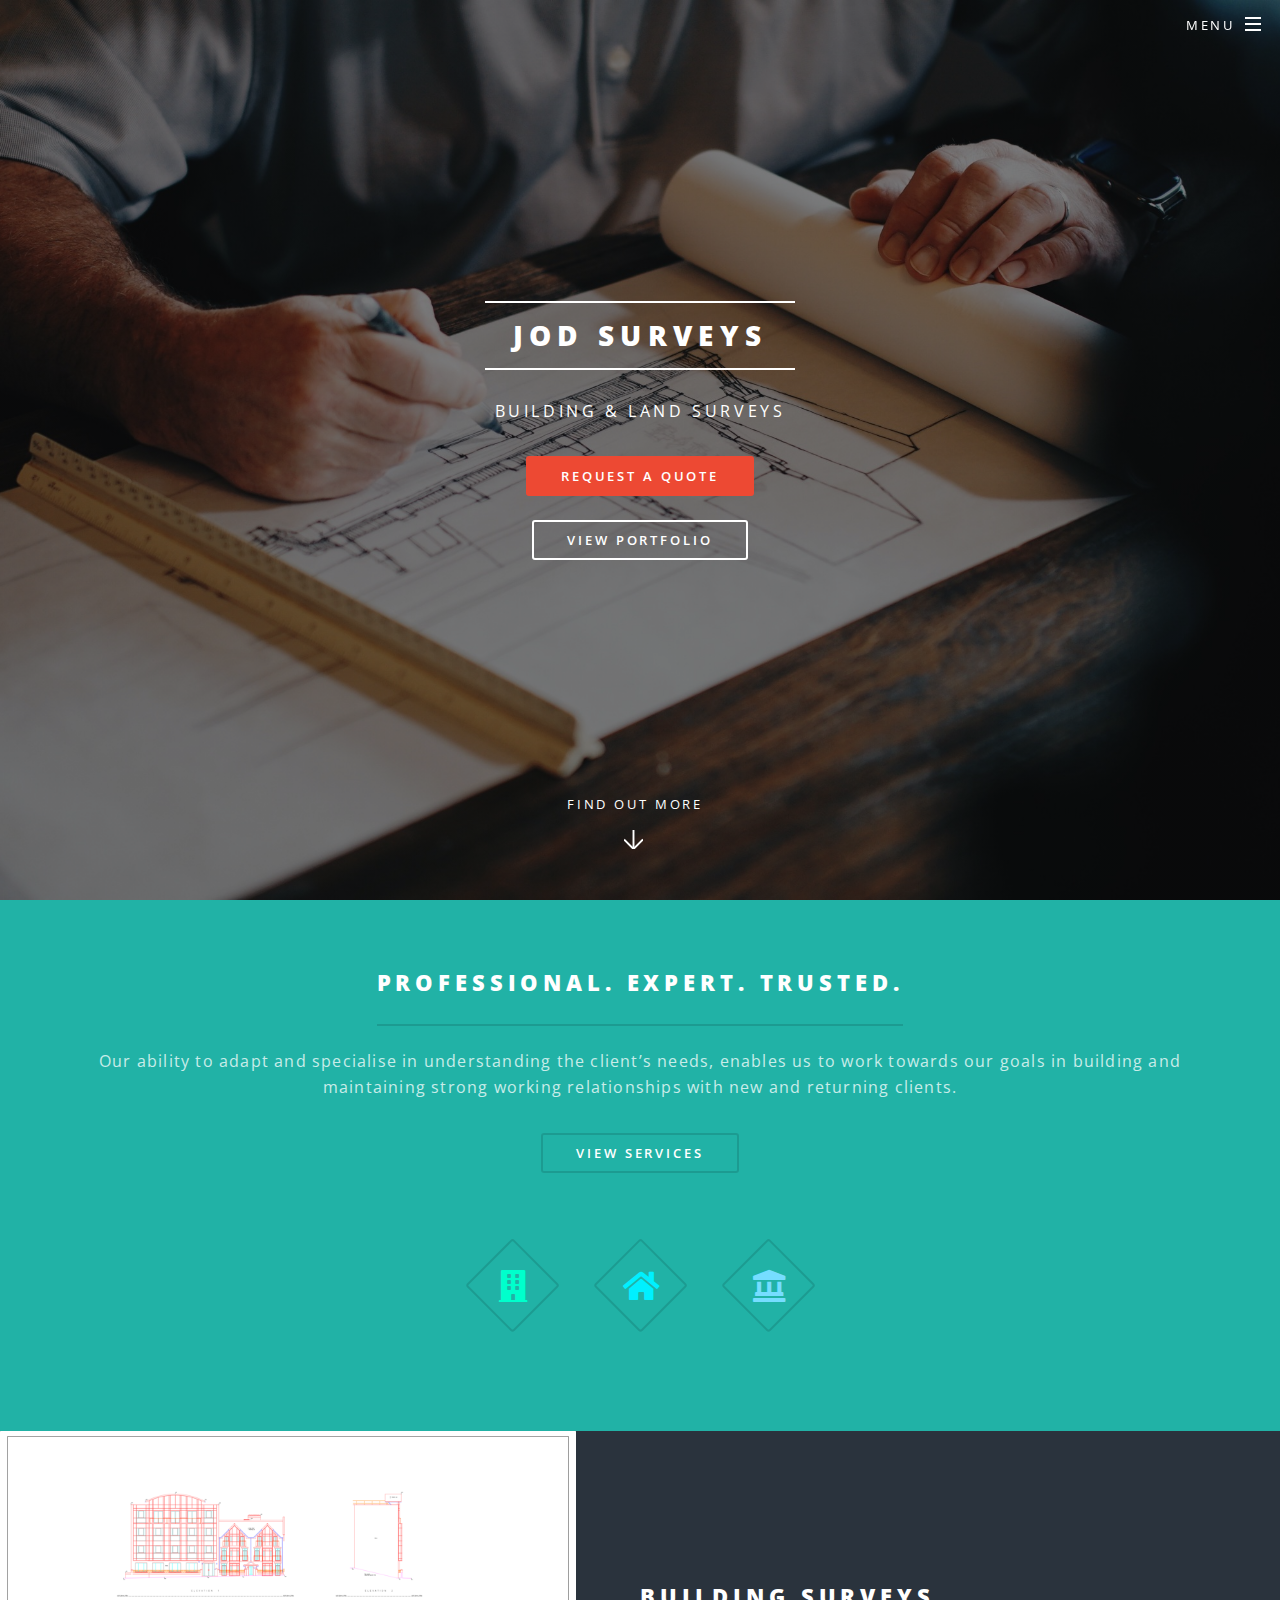
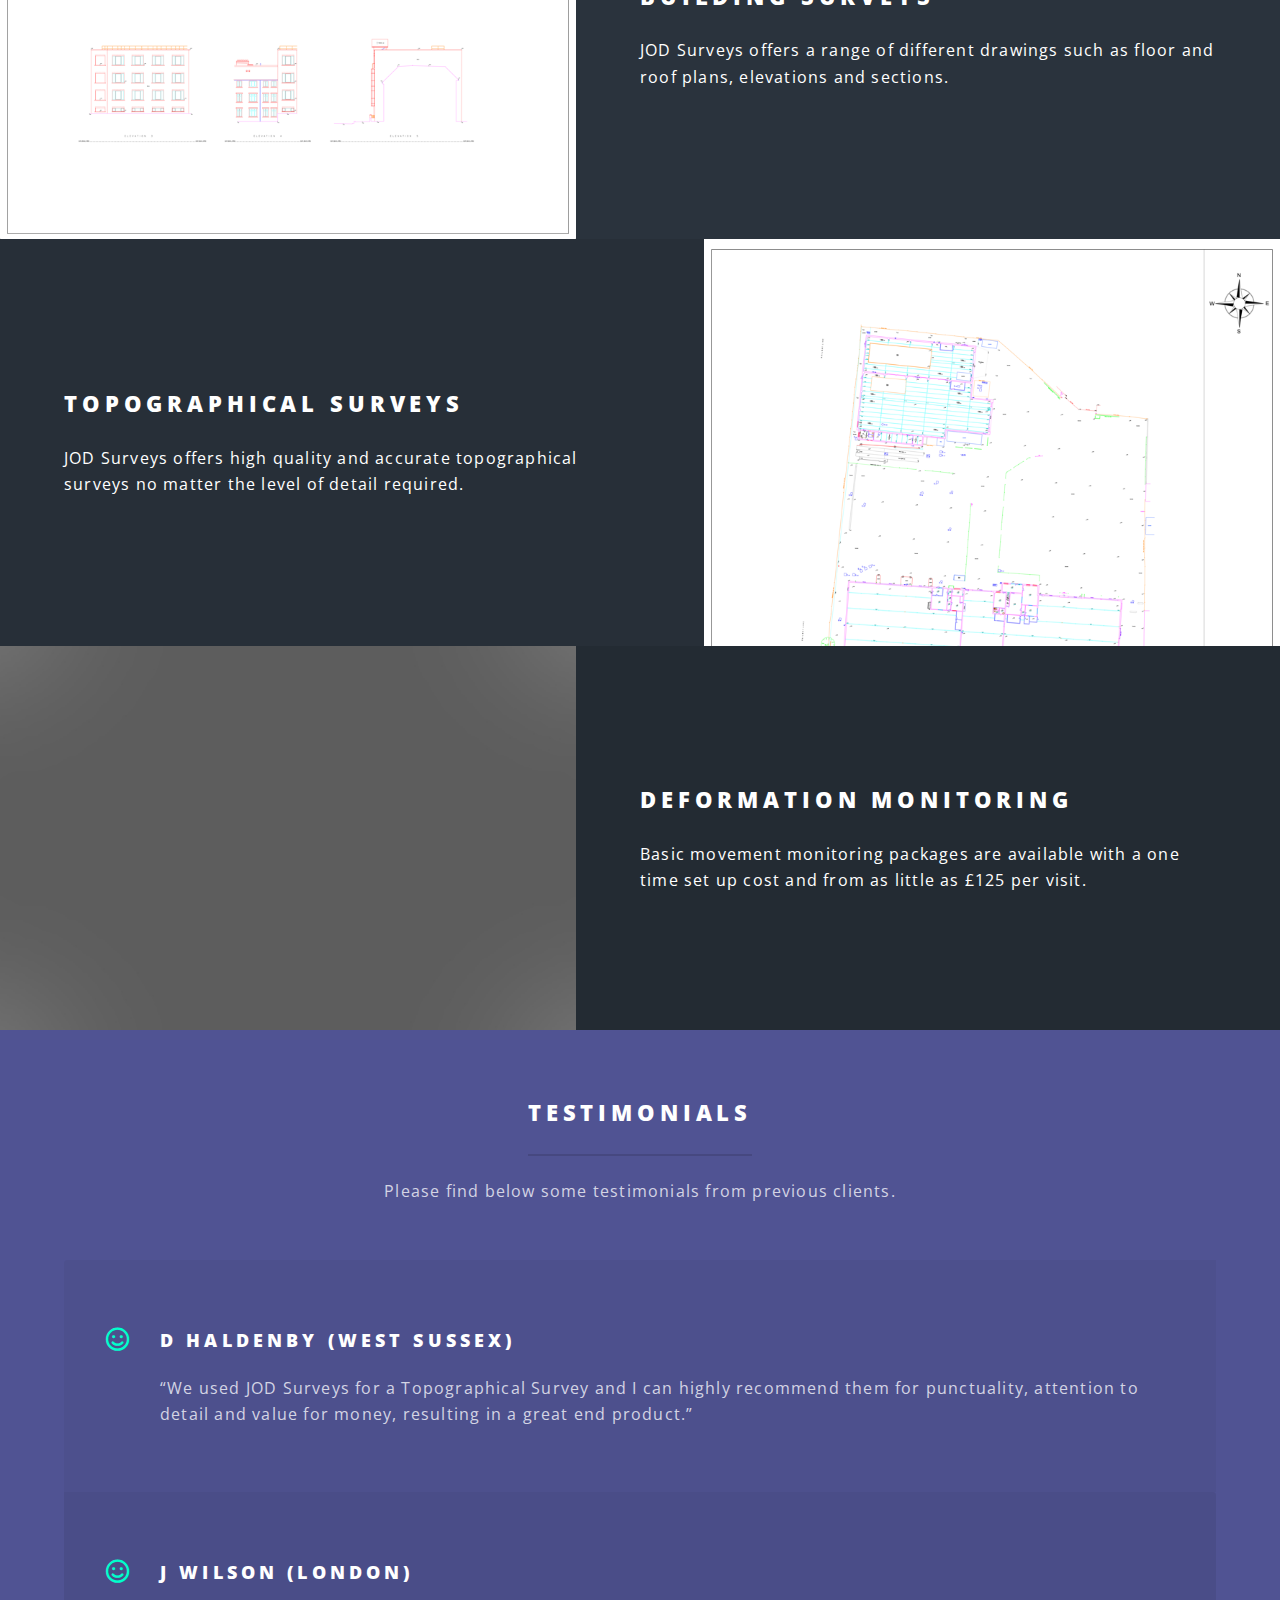
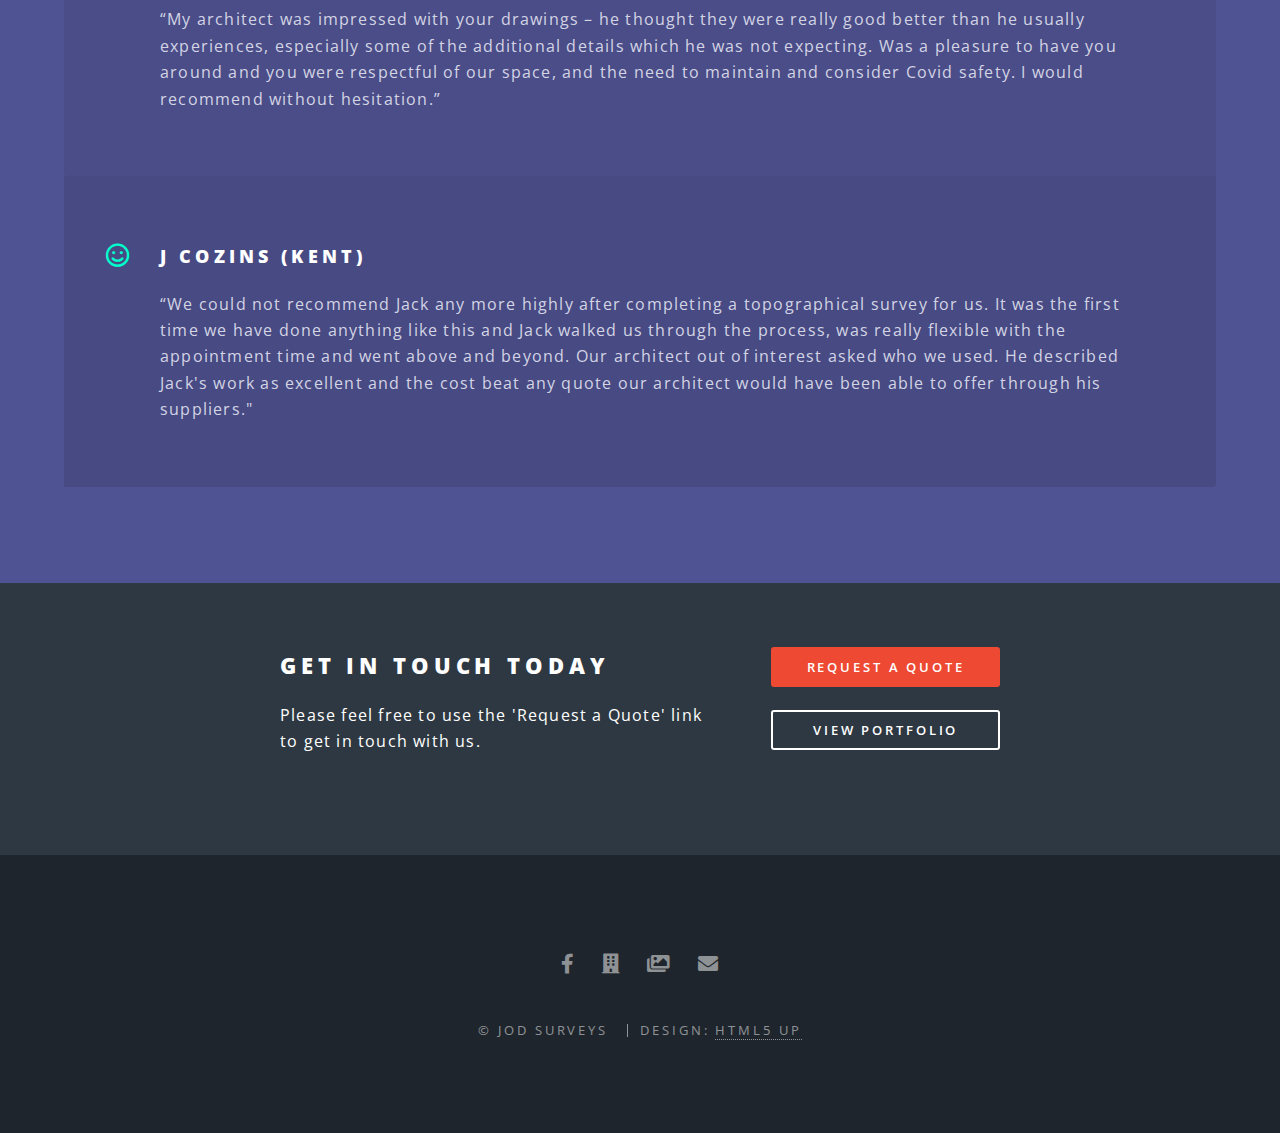
==== commit 0d496a37: "Added Portfolio Images" ====
--- a/index.html
+++ b/index.html
@@ -103,7 +103,7 @@
       <section id="two" class="wrapper alt style2">
         <section class="spotlight">
           <div class="image">
-            <img src="images/building.jpg" alt="Building Surveys" />
+            <img src="images/building.png" alt="Building Surveys" />
           </div>
           <div class="content">
             <h2>Building Surveys</h2>
@@ -115,7 +115,7 @@
         </section>
         <section class="spotlight">
           <div class="image">
-            <img src="images/topographical.jpg" alt="Topographical Surveys" />
+            <img src="images/topographical.png" alt="Topographical Surveys" />
           </div>
           <div class="content">
             <h2>Topographical Surveys</h2>
